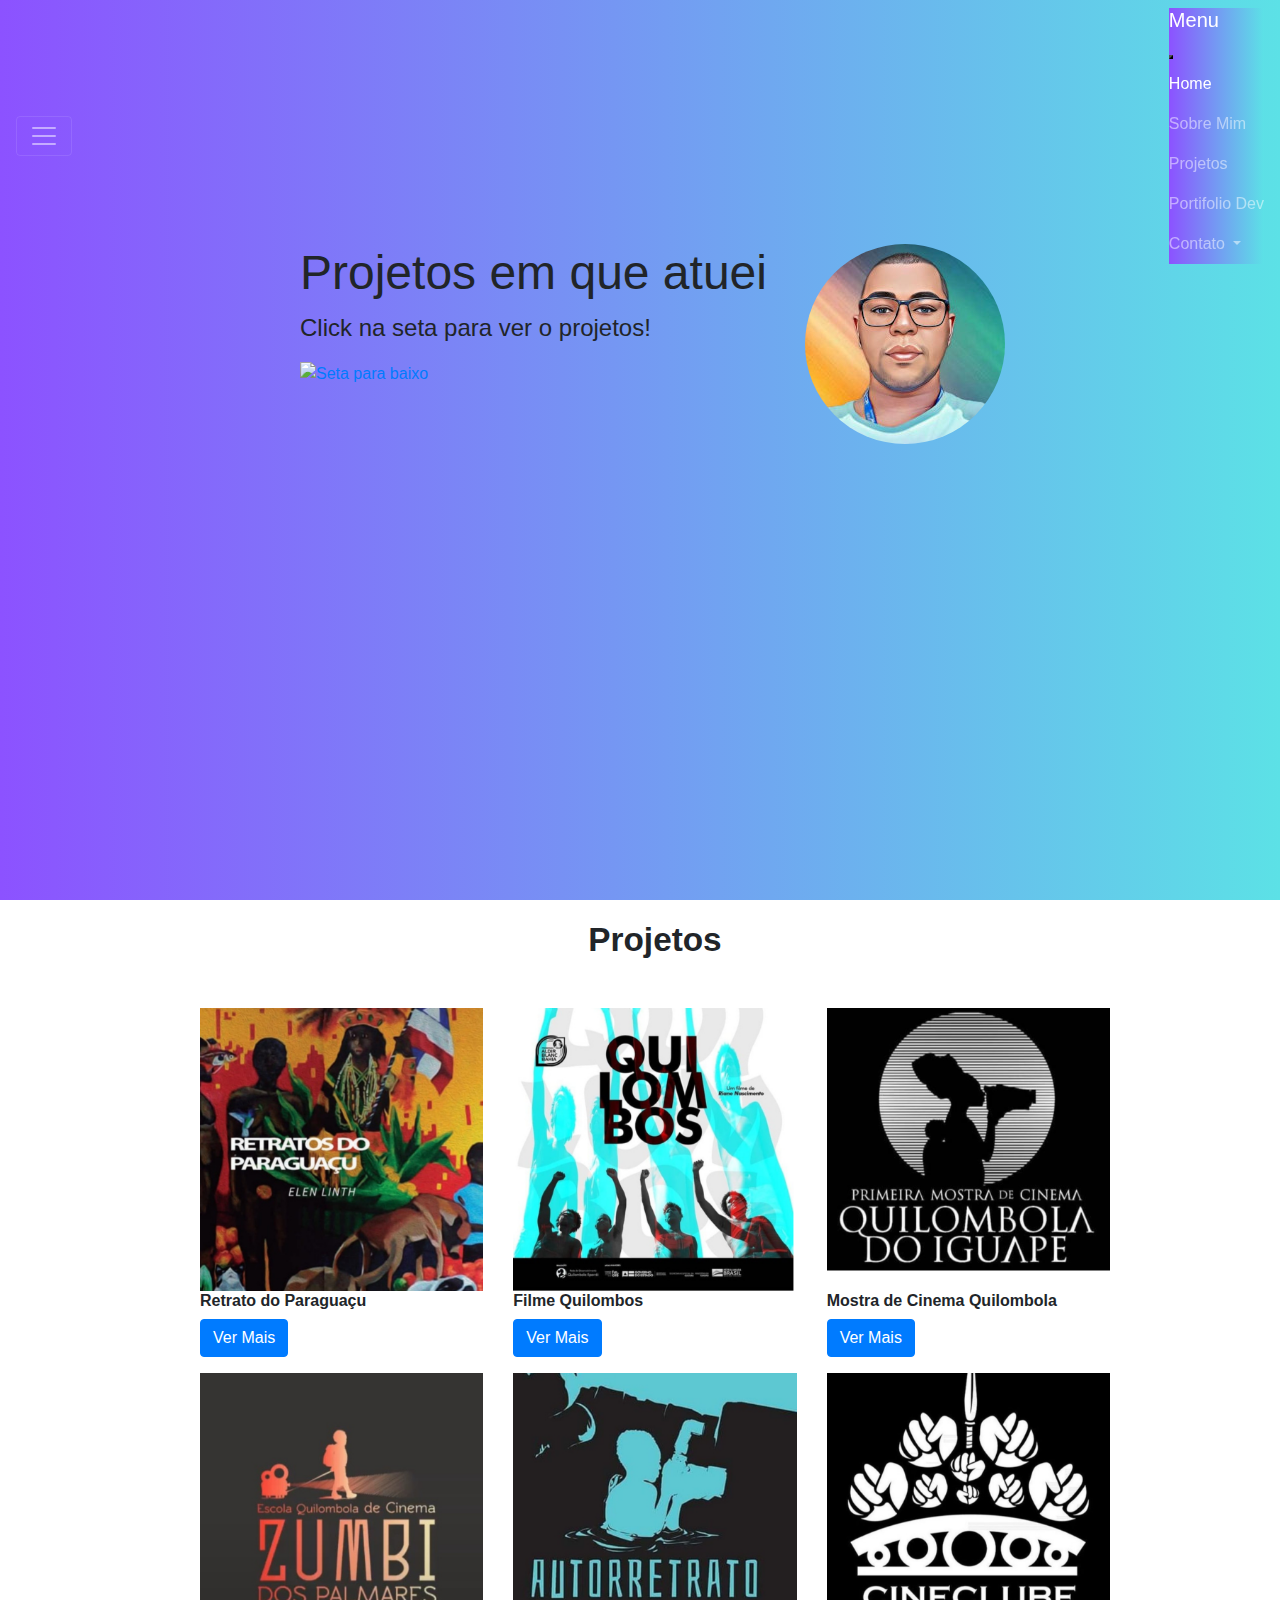
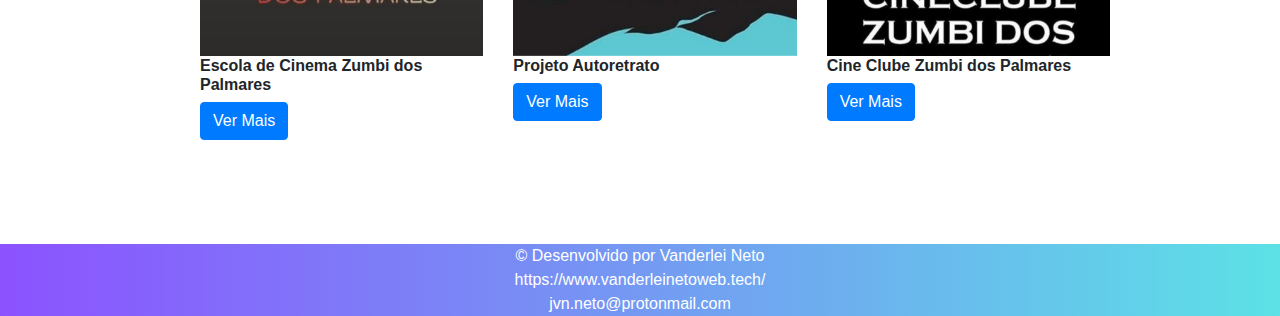
==== projetos.html @ 17cf1853 "Ajustes rodape" ====
<!DOCTYPE html>
<html lang="en">

<head>
    <meta charset="UTF-8">
    <meta http-equiv="X-UA-Compatible" content="IE=edge">
    <meta name="viewport" content="width=device-width, initial-scale=1.0">
    <title>Vanderlei Neto</title>
    <link rel="stylesheet" href="assets/css/style.css">
    <link rel="stylesheet" href="assets/css/mobile-style.css">
    <link rel="stylesheet" href="assets/css/projetos.css">
    <link href="https://cdn.jsdelivr.net/npm/bootstrap@5.3.0/dist/css/bootstrap.min.css" rel="stylesheet"
        integrity="sha384-9ndCyUaIbzAi2FUVXJi0CjmCapSmO7SnpJef0486qhLnuZ2cdeRhO02iuK6FUUVM" crossorigin="anonymous">
            <link rel="stylesheet" href="https://stackpath.bootstrapcdn.com/bootstrap/4.5.2/css/bootstrap.min.css">

</head>

<body>
    <main>
        <section class="inicio">
            <header>
                <nav class="navbar navbar-dark  fixed-top">


                    <button class="navbar-toggler" type="button" data-bs-toggle="offcanvas"
                        data-bs-target="#offcanvasDarkNavbar" aria-controls="offcanvasDarkNavbar"
                        aria-label="Toggle navigation">
                        <span class="navbar-toggler-icon"></span>
                    </button>
                    <div class="offcanvas offcanvas-end " tabindex="-1" id="offcanvasDarkNavbar"
                        aria-labelledby="offcanvasDarkNavbarLabel">
                        <div class="offcanvas-header">
                            <h5 class="offcanvas-title" id="offcanvasDarkNavbarLabel">Menu</h5>
                            <button type="button" class="btn-close btn-close-white" data-bs-dismiss="offcanvas"
                                aria-label="Close"></button>
                        </div>

                        <div class="offcanvas-body">
                            <ul class="navbar-nav justify-content-end flex-grow-1 pe-3">
                                <li class="nav-item">
                                    <a class="nav-link active" aria-current="page" href="index.html">Home</a>
                                </li>
                                <li class="nav-item">
                                    <a class="nav-link" href="/sobre.html">Sobre Mim</a>
                                </li>
                                <li class="nav-item">
                                    <a class="nav-link" href="#">Projetos</a>
                                </li>
                                <li class="nav-item">
                                    <a class="nav-link" href="https://www.vanderleinetoweb.tech/"
                                        target="blank">Portifolio Dev</a>
                                </li>
                                <li class="nav-item dropdown">
                                    <a class="nav-link dropdown-toggle" href="#" role="button" data-bs-toggle="dropdown"
                                        aria-expanded="false">
                                        Contato
                                    </a>
                                    <ul class="dropdown-menu ">
                                        <li><a class="dropdown-item" href="https://www.instagram.com/josevanderleineto/"
                                                target="blank"><img
                                                    src="https://cdn-icons-png.flaticon.com/128/1384/1384073.png"
                                                    alt="Logo instagram"></a></li>
                                        <li><a class="dropdown-item" href="https://www.linkedin.com/in/vanderleineto/"
                                                target="blank"><img
                                                    src="https://cdn-icons-png.flaticon.com/128/1384/1384072.png"
                                                    alt="Logo linkedin"></a></li>

                                        <li><a class="dropdown-item" href="https://github.com/josevanderleineto"><img
                                                    src="assets/img/github.png" alt="Logo logo github"></a></li>
                                        <li><a class="dropdown-item" href="https://twitter.com/josevanderlein"><img
                                                    src="https://cdn-icons-png.flaticon.com/128/1384/1384075.png"
                                                    alt="Logo do Twitter"></a></li>





                                        <li>
                                            <hr class="dropdown-divider">
                                        </li>
                                        <li><a class="dropdown-item"
                                                href="mailto:jvn.neto@protonmail.com">jvn.neto@protonmail.com</a></li>
                                    </ul>
                                </li>
                            </ul>
                            <!--
                        <form class="d-flex mt-3" role="search">
                            <input class="form-control me-2" type="search" placeholder="Search" aria-label="Search">
                            <button class="btn btn-success" type="submit">Search</button>
                        </form>
                        -->
                        </div>
                    </div>
                    </div>

                </nav>


            </header>


            <section id="apresentacao">
                <div class="row">
                    <div class="col-md-6 order-md-2">
                        <img src="/assets/img/perfil.jpeg" alt="Foto de perfil de Vanderlei" class="perfil">
                    </div>
                    <div class="col-md-6 order-md-1">
                        <div class="apresentacao">
                            <h1 class="title">Projetos em que atuei</h1>
                            <p class="texto-apretacao">Click na seta para ver o projetos!</p>

                        </div>
                        <div><a href="#vivencias"><img src="https://cdn-icons-png.flaticon.com/128/6780/6780351.png"
                                    alt="Seta para baixo" class="seta"></a></div>
                    </div>
                </div>
            </section>

        </section>
<section id="corpo">
    <div class="corpo">
        <h2>Projetos</h2>
        <div class="row">
            <div class="col-lg-4 col-md-6 col-sm-12 projeto">
                <img src="assets/img/retratosdoparaguacu.png" alt="Capa do livro retratosdoparaguacu" class="img-fluid">
                <figure>
                    <figcaption>
                        <h3>Retrato do Paraguaçu</h3>
                        <p>
                            <button class="btn btn-primary" type="button" data-toggle="collapse"
                                data-target="#paragrafo1" aria-expanded="false" aria-controls="paragrafo1">
                                Ver Mais
                            </button>
                        </p>
                        <div class="collapse" id="paragrafo1">
                            O Projeto Retratos do Paraguaçu produziu um livro que retrata os artistas visuais de
                            Cachoeira, Bahia.
                        </div>
                    </figcaption>
                </figure>
            </div>
            <div class="col-lg-4 col-md-6 col-sm-12 projeto">
                <img src="assets/img/quilombos.png" alt="Logo Projeto quilombos" class="img-fluid">
                <figure>
                    <figcaption>
                        <h3>Filme Quilombos</h3>
                        <p>
                            <button class="btn btn-primary" type="button" data-toggle="collapse"
                                data-target="#paragrafo2" aria-expanded="false" aria-controls="paragrafo2">
                                Ver Mais
                            </button>
                        </p>
                        <div class="collapse" id="paragrafo2">
                            Quilombos é um filme da cineasta quilombola Riane Nascimento.
                        </div>
                    </figcaption>
                </figure>
            </div>
            <div class="col-lg-4 col-md-6 col-sm-12 projeto">
                <img src="assets/img/mostraquilombola.png"
                    alt="Logo da Mostra de cinema Quilombola de Santiago do Iguape" class="img-fluid">
                <figure>
                    <figcaption>
                        <h3>Mostra de Cinema Quilombola</h3>
                        <p>
                            <button class="btn btn-primary" type="button" data-toggle="collapse"
                                data-target="#paragrafo3" aria-expanded="false" aria-controls="paragrafo3">
                                Ver Mais
                            </button>
                        </p>
                        <div class="collapse" id="paragrafo3">
                            A primeira mostra de Cinema Quilombola foi realizada como parte da formação da escola de
                            Cinema Zumbi dos Palmares.
                        </div>
                    </figcaption>
                </figure>
            </div>
            <div class="col-lg-4 col-md-6 col-sm-12 projeto">
                <img src="assets/img/escoladecinemaquilombola.png" alt="Logo da escola de cinema Zumbi dos Palmares"
                    class="img-fluid">
                <figure>
                    <figcaption>
                        <h3>Escola de Cinema Zumbi dos Palmares</h3>
                        <p>
                            <button class="btn btn-primary" type="button" data-toggle="collapse"
                                data-target="#paragrafo4" aria-expanded="false" aria-controls="paragrafo4">
                                Ver Mais
                            </button>
                        </p>
                        <div class="collapse" id="paragrafo4">
                            A Escola de Cinema Quilombola Zumbi do Palmares realizou uma formação com os moradores da
                            comunidade de Santiago do Iguape.
                        </div>
                    </figcaption>
                </figure>
            </div>
            <div class="col-lg-4 col-md-6 col-sm-12 projeto">
                <img src="assets/img/autoretrato.png" alt="Logo do Projeto Auto Retrato" class="img-fluid">
                <figure>
                    <figcaption>
                        <h3>Projeto Autoretrato</h3>
                        <p>
                            <button class="btn btn-primary" type="button" data-toggle="collapse"
                                data-target="#paragrafo5" aria-expanded="false" aria-controls="paragrafo5">
                                Ver Mais
                            </button>
                        </p>
                        <div class="collapse" id="paragrafo5">
                            O Projeto Autoretrato ofereceu um curso de fotografia para jovens da Comunidade Quilombola
                            de Santiago do Iguape.
                        </div>
                    </figcaption>
                </figure>
            </div>
            <div class="col-lg-4 col-md-6 col-sm-12 projeto">
                <img src="assets/img/cineclubezumbidospalmares.png" alt="Logo do cine clube Zumbi dos Palmares"
                    class="img-fluid">
                <figure>
                    <figcaption>
                        <h3>Cine Clube Zumbi dos Palmares</h3>
                        <p>
                            <button class="btn btn-primary" type="button" data-toggle="collapse"
                                data-target="#paragrafo6" aria-expanded="false" aria-controls="paragrafo6">
                                Ver Mais
                            </button>
                        </p>
                        <div class="collapse" id="paragrafo6">
                            O Cine Clube Zumbi dos Palmares foi um projeto que realizava mostras de cinema na comunidade
                            de Santiago do Iguape.
                        </div>
                    </figcaption>
                </figure>
            </div>
        </div>
    </div>
</section>

    </main>
<footer>
    <div>
        <p> &#169; Desenvolvido por Vanderlei Neto</p>
        <p><a href="https://www.vanderleinetoweb.tech/" target="_blank" rel="noopener noreferrer">
                https://www.vanderleinetoweb.tech/</a></p>
        <p><a href="mailto:jvn.neto@protonmail.com" target="_blank"
                rel="noopener noreferrer">jvn.neto@protonmail.com</a></p>

    </div>

</footer>

    <script src="https://cdn.jsdelivr.net/npm/bootstrap@5.3.0/dist/js/bootstrap.bundle.min.js"
        integrity="sha384-geWF76RCwLtnZ8qwWowPQNguL3RmwHVBC9FhGdlKrxdiJJigb/j/68SIy3Te4Bkz"
        crossorigin="anonymous"></script>

        <script src="https://code.jquery.com/jquery-3.6.0.min.js"></script>
        <script src="https://stackpath.bootstrapcdn.com/bootstrap/4.5.2/js/bootstrap.min.js"></script>

</body>

</html>
---- assets/css/style.css ----
* {
    padding: 0;
    margin: 0;
    box-sizing: border-box;
}

:root {

    --texto-branco:#fff;
    --texto-preto: #000;
}

.dropdown-item img {
    width: 30px;
}


.offcanvas{
    background-image: linear-gradient(to right,
                #8C52FF,
                #5CE1E6);
}

.dropdown-menu {
    background-image: linear-gradient(to right,
                #b390f7,
                #78dadd);
}

.seta {
    width: 50px;
}

.offcanvas-title {
    color: #fff;
}
.inicio {
    width: 100%;
    background-image: linear-gradient(to right,
        #8C52FF,
        #5CE1E6);
}
#apresentacao {
    padding-top: 15.25rem;
    padding-left: 18.75rem;
    justify-content: center;
    align-items: center;
    height: 100vh;
    /* Define a altura da seção para ocupar toda a altura da página */
}


.title {
    font-size: 36pt;
}

.texto-apretacao {
    font-size: 18pt;
}


.perfil {
    border-radius: 50%;
}



#corpo {
    padding-bottom: 5.5rem;
    display: flex;
    align-items: center;
    justify-content: center;
}

.corpo {

    padding-left: 12.5rem;
    margin-right: 1.25rem;
}

.vivencias-img {
    padding-top: 9.75rem;
    padding-right: 12.5rem;
    width: 30rem;
}

.title-vivencias {
    padding-top: 40px;
    text-align: center;
}

.vivencias-img-mobile {
    display: none;
}



.texto {
    padding-top: 50px;
    font-size: 18pt;
    text-align: justify;
}

footer {
    background-image: linear-gradient(to right, #8C52FF, #5CE1E6);
    text-align: center;
}

footer a  {
    color: var(--texto-branco);
}

footer p {
    margin: 0;
    color: var(--texto-branco);
}
---- assets/css/mobile-style.css ----
@media screen and (min-width: 100px) and (max-width: 1028px) {
    
    
        .ul a {
            font-size: 1rem;
            text-decoration: none;
        }

        


.inicio {
    width: 100%;
    
}

        #apresentacao {
            padding-top: 5rem;
            padding-left: 40px;
            padding-right: 40px;
        }


    .perfil {
        width: 130px;
    }

    .title {
        padding-top: 60px;
        font-size: 25pt;
    }

    .texto-apretacao {
        font-size: 17pt;
    }

        
    
        #corpo {
            display: block;
        }

        .corpo {
            padding-top: 60px;
            padding-right: 30px;
            padding-left: 30px;
        }

        .title-vivencias {
            padding-top: 40px;
            text-align: center;
        }

        .texto {
            padding-top: 30px;
          font-size: 17pt;
        }

         
        .vivencias-img {
           display: none;
        }

         
        .vivencias-img-mobile {
            display: block;
            width: 250px;
            padding-left: 20px;
            margin: auto;
        }


        }
---- assets/css/projetos.css ----
#corpo {
    padding-right: 150px;
}

#corpo h2 {
    font-weight: 900;
    text-align: center;
    font-size: 25pt;
    padding-top: 20px;
    padding-bottom: 40px;
}

.projeto h3 {
    font-size: 12pt;
    font-weight: 700;
}


@media screen and (min-width: 100px) and (max-width: 900px) {
    #corpo {
            padding: 10px;
    }
}
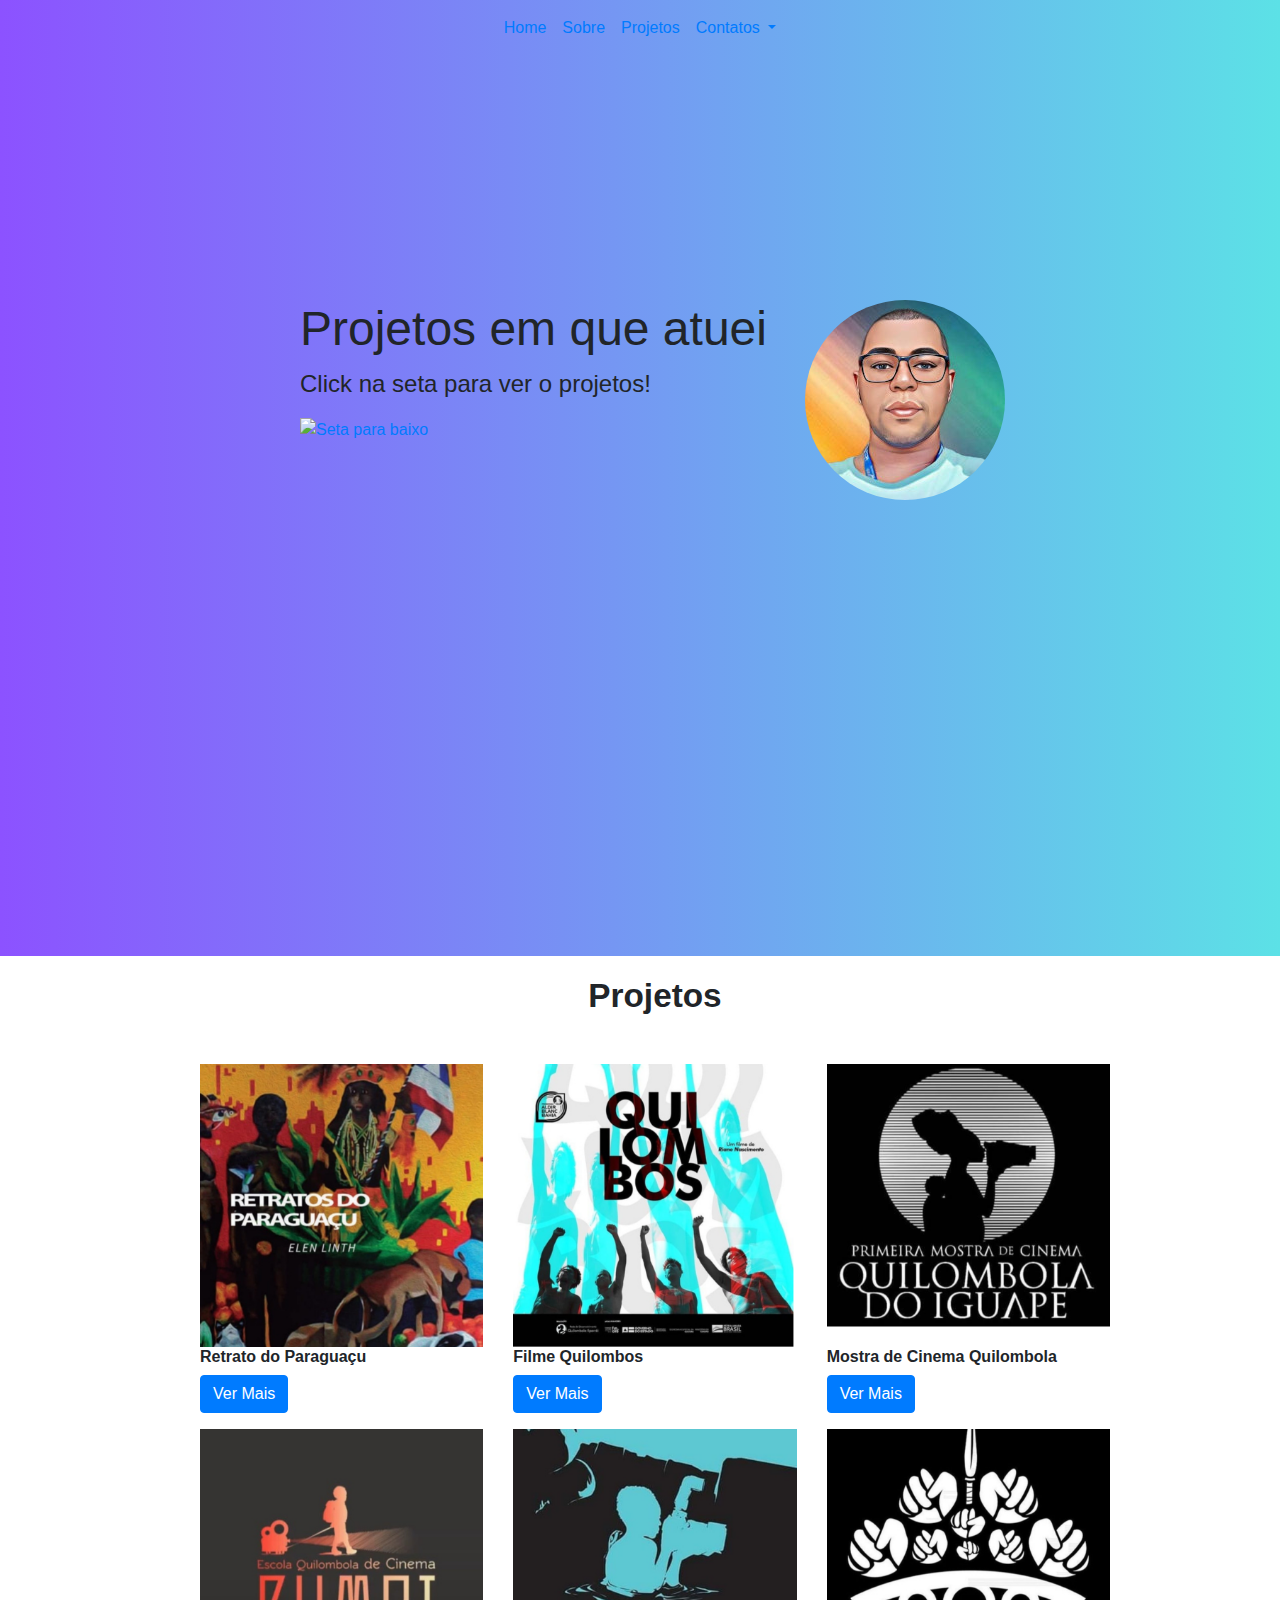
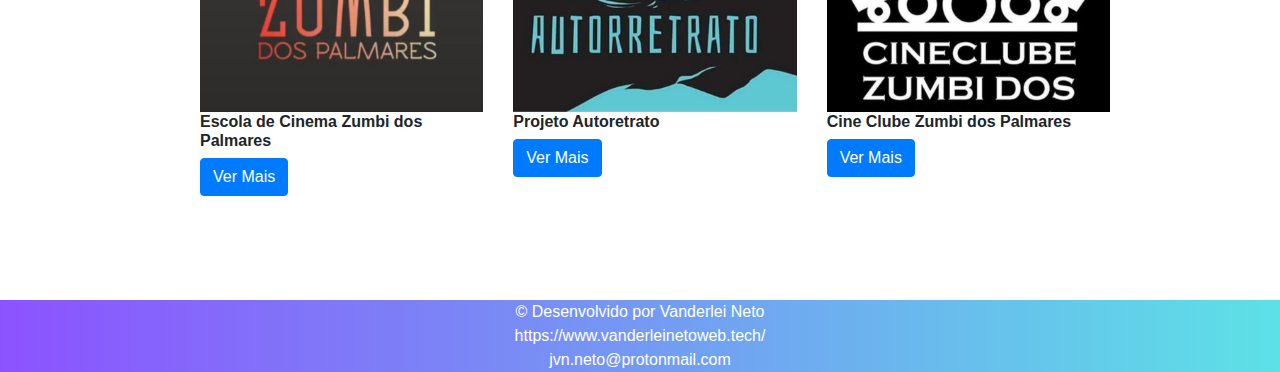
==== commit 74b40277: "Auste menu" ====
--- a/projetos.html
+++ b/projetos.html
@@ -19,81 +19,59 @@
     <main>
         <section class="inicio">
             <header>
-                <nav class="navbar navbar-dark  fixed-top">
-
-
-                    <button class="navbar-toggler" type="button" data-bs-toggle="offcanvas"
-                        data-bs-target="#offcanvasDarkNavbar" aria-controls="offcanvasDarkNavbar"
-                        aria-label="Toggle navigation">
-                        <span class="navbar-toggler-icon"></span>
-                    </button>
-                    <div class="offcanvas offcanvas-end " tabindex="-1" id="offcanvasDarkNavbar"
-                        aria-labelledby="offcanvasDarkNavbarLabel">
-                        <div class="offcanvas-header">
-                            <h5 class="offcanvas-title" id="offcanvasDarkNavbarLabel">Menu</h5>
-                            <button type="button" class="btn-close btn-close-white" data-bs-dismiss="offcanvas"
-                                aria-label="Close"></button>
-                        </div>
-
-                        <div class="offcanvas-body">
-                            <ul class="navbar-nav justify-content-end flex-grow-1 pe-3">
-                                <li class="nav-item">
-                                    <a class="nav-link active" aria-current="page" href="index.html">Home</a>
-                                </li>
-                                <li class="nav-item">
-                                    <a class="nav-link" href="/sobre.html">Sobre Mim</a>
-                                </li>
-                                <li class="nav-item">
-                                    <a class="nav-link" href="#">Projetos</a>
-                                </li>
-                                <li class="nav-item">
-                                    <a class="nav-link" href="https://www.vanderleinetoweb.tech/"
-                                        target="blank">Portifolio Dev</a>
-                                </li>
-                                <li class="nav-item dropdown">
-                                    <a class="nav-link dropdown-toggle" href="#" role="button" data-bs-toggle="dropdown"
-                                        aria-expanded="false">
-                                        Contato
-                                    </a>
-                                    <ul class="dropdown-menu ">
-                                        <li><a class="dropdown-item" href="https://www.instagram.com/josevanderleineto/"
-                                                target="blank"><img
-                                                    src="https://cdn-icons-png.flaticon.com/128/1384/1384073.png"
-                                                    alt="Logo instagram"></a></li>
-                                        <li><a class="dropdown-item" href="https://www.linkedin.com/in/vanderleineto/"
-                                                target="blank"><img
-                                                    src="https://cdn-icons-png.flaticon.com/128/1384/1384072.png"
-                                                    alt="Logo linkedin"></a></li>
-
-                                        <li><a class="dropdown-item" href="https://github.com/josevanderleineto"><img
-                                                    src="assets/img/github.png" alt="Logo logo github"></a></li>
-                                        <li><a class="dropdown-item" href="https://twitter.com/josevanderlein"><img
-                                                    src="https://cdn-icons-png.flaticon.com/128/1384/1384075.png"
-                                                    alt="Logo do Twitter"></a></li>
-
-
-
-
-
-                                        <li>
-                                            <hr class="dropdown-divider">
-                                        </li>
-                                        <li><a class="dropdown-item"
-                                                href="mailto:jvn.neto@protonmail.com">jvn.neto@protonmail.com</a></li>
-                                    </ul>
-                                </li>
-                            </ul>
-                            <!--
-                        <form class="d-flex mt-3" role="search">
-                            <input class="form-control me-2" type="search" placeholder="Search" aria-label="Search">
-                            <button class="btn btn-success" type="submit">Search</button>
-                        </form>
-                        -->
-                        </div>
-                    </div>
-                    </div>
-
-                </nav>
+<nav class="navbar navbar-expand-lg bg-body-tertiary">
+    <div class="container-fluid">
+        <!-- <a class="navbar-brand" href="#">Navbar</a>-->
+        <button class="navbar-toggler" type="button" data-bs-toggle="collapse" data-bs-target="#navbarNavDropdown"
+            aria-controls="navbarNavDropdown" aria-expanded="false" aria-label="Toggle navigation">
+            <span class="navbar-toggler-icon"></span>
+        </button>
+        <div class="collapse navbar-collapse" id="navbarNavDropdown">
+            <ul class="navbar-nav mx-auto"> <!-- Adicione a classe "mx-auto" aqui -->
+                <li class="nav-item">
+                    <a class="nav-link active" aria-current="page" href="#">Home</a>
+                </li>
+                <li class="nav-item">
+                    <a class="nav-link active" href="#">Sobre</a>
+                </li>
+                <li class="nav-item">
+                    <a class="nav-link active" href="#">Projetos</a>
+                </li>
+                <li class="nav-item dropdown">
+                    <a class="nav-link active dropdown-toggle" href="#" role="button" data-bs-toggle="dropdown"
+                        aria-expanded="false">
+                        Contatos
+                    </a>
+                    <ul class="dropdown-menu ">
+                        <li><a class="dropdown-item" href="https://www.instagram.com/josevanderleineto/"
+                                target="blank"><img src="https://cdn-icons-png.flaticon.com/128/1384/1384073.png"
+                                    alt="Logo instagram">Instagram</a>
+                        </li>
+                        <li><a class="dropdown-item" href="https://www.linkedin.com/in/vanderleineto/"
+                                target="blank"><img src="https://cdn-icons-png.flaticon.com/128/1384/1384072.png"
+                                    alt="Logo linkedin">Linkedin</a></li>
+
+                        <li><a class="dropdown-item" href="https://github.com/josevanderleineto"><img
+                                    src="assets/img/github.png" alt="Logo logo github">Lithub</a></li>
+                        <li><a class="dropdown-item" href="https://twitter.com/josevanderlein"><img
+                                    src="https://cdn-icons-png.flaticon.com/128/1384/1384075.png"
+                                    alt="Logo do Twitter">Twitter</a></li>
+
+
+
+
+
+                        <li>
+                            <hr class="dropdown-divider">
+                        </li>
+                        <li><a class="dropdown-item" href="mailto:jvn.neto@protonmail.com">jvn.neto@protonmail.com</a>
+                        </li>
+                    </ul>
+                </li>
+            </ul>
+        </div>
+    </div>
+</nav>
 
 
             </header>
--- a/assets/css/style.css
+++ b/assets/css/style.css
@@ -12,28 +12,10 @@
 
 .dropdown-item img {
     width: 30px;
+    
 }
 
 
-.offcanvas{
-    background-image: linear-gradient(to right,
-                #8C52FF,
-                #5CE1E6);
-}
-
-.dropdown-menu {
-    background-image: linear-gradient(to right,
-                #b390f7,
-                #78dadd);
-}
-
-.seta {
-    width: 50px;
-}
-
-.offcanvas-title {
-    color: #fff;
-}
 .inicio {
     width: 100%;
     background-image: linear-gradient(to right,
@@ -114,3 +96,4 @@
     margin: 0;
     color: var(--texto-branco);
 }
+
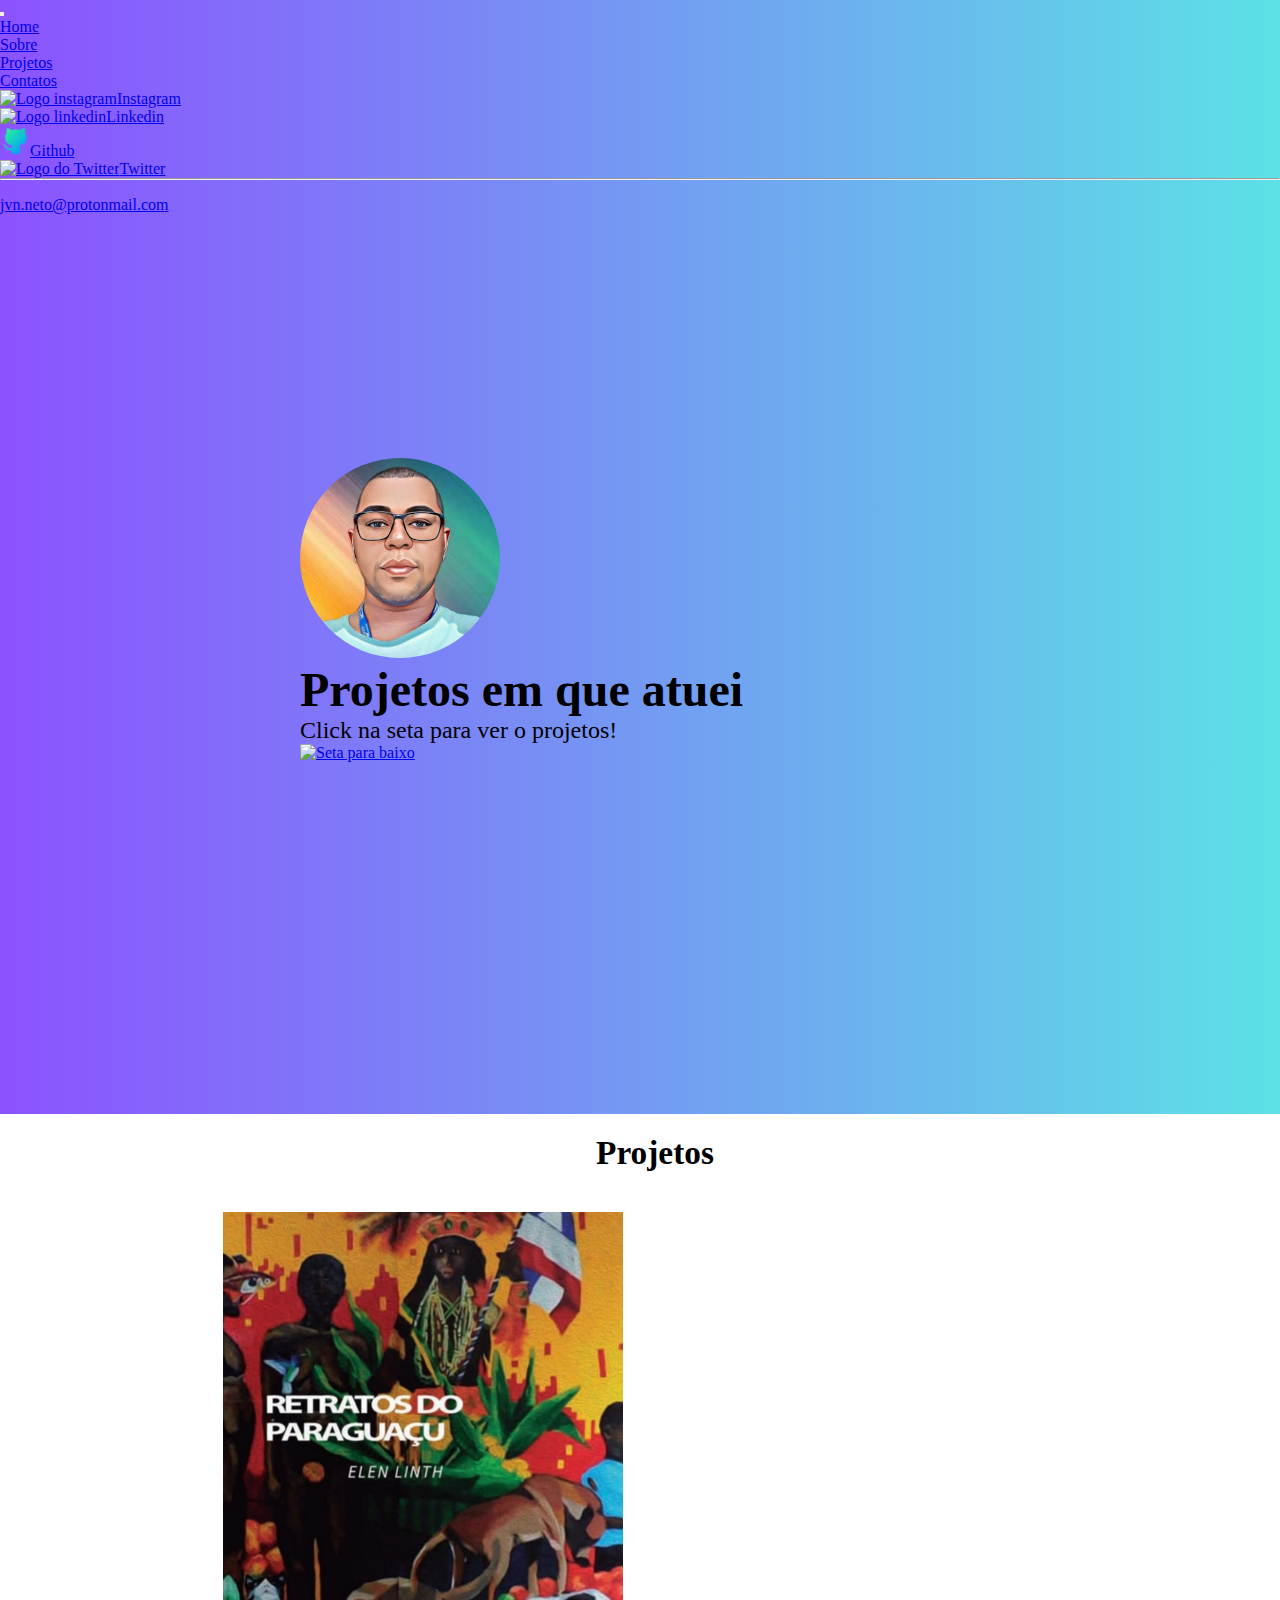
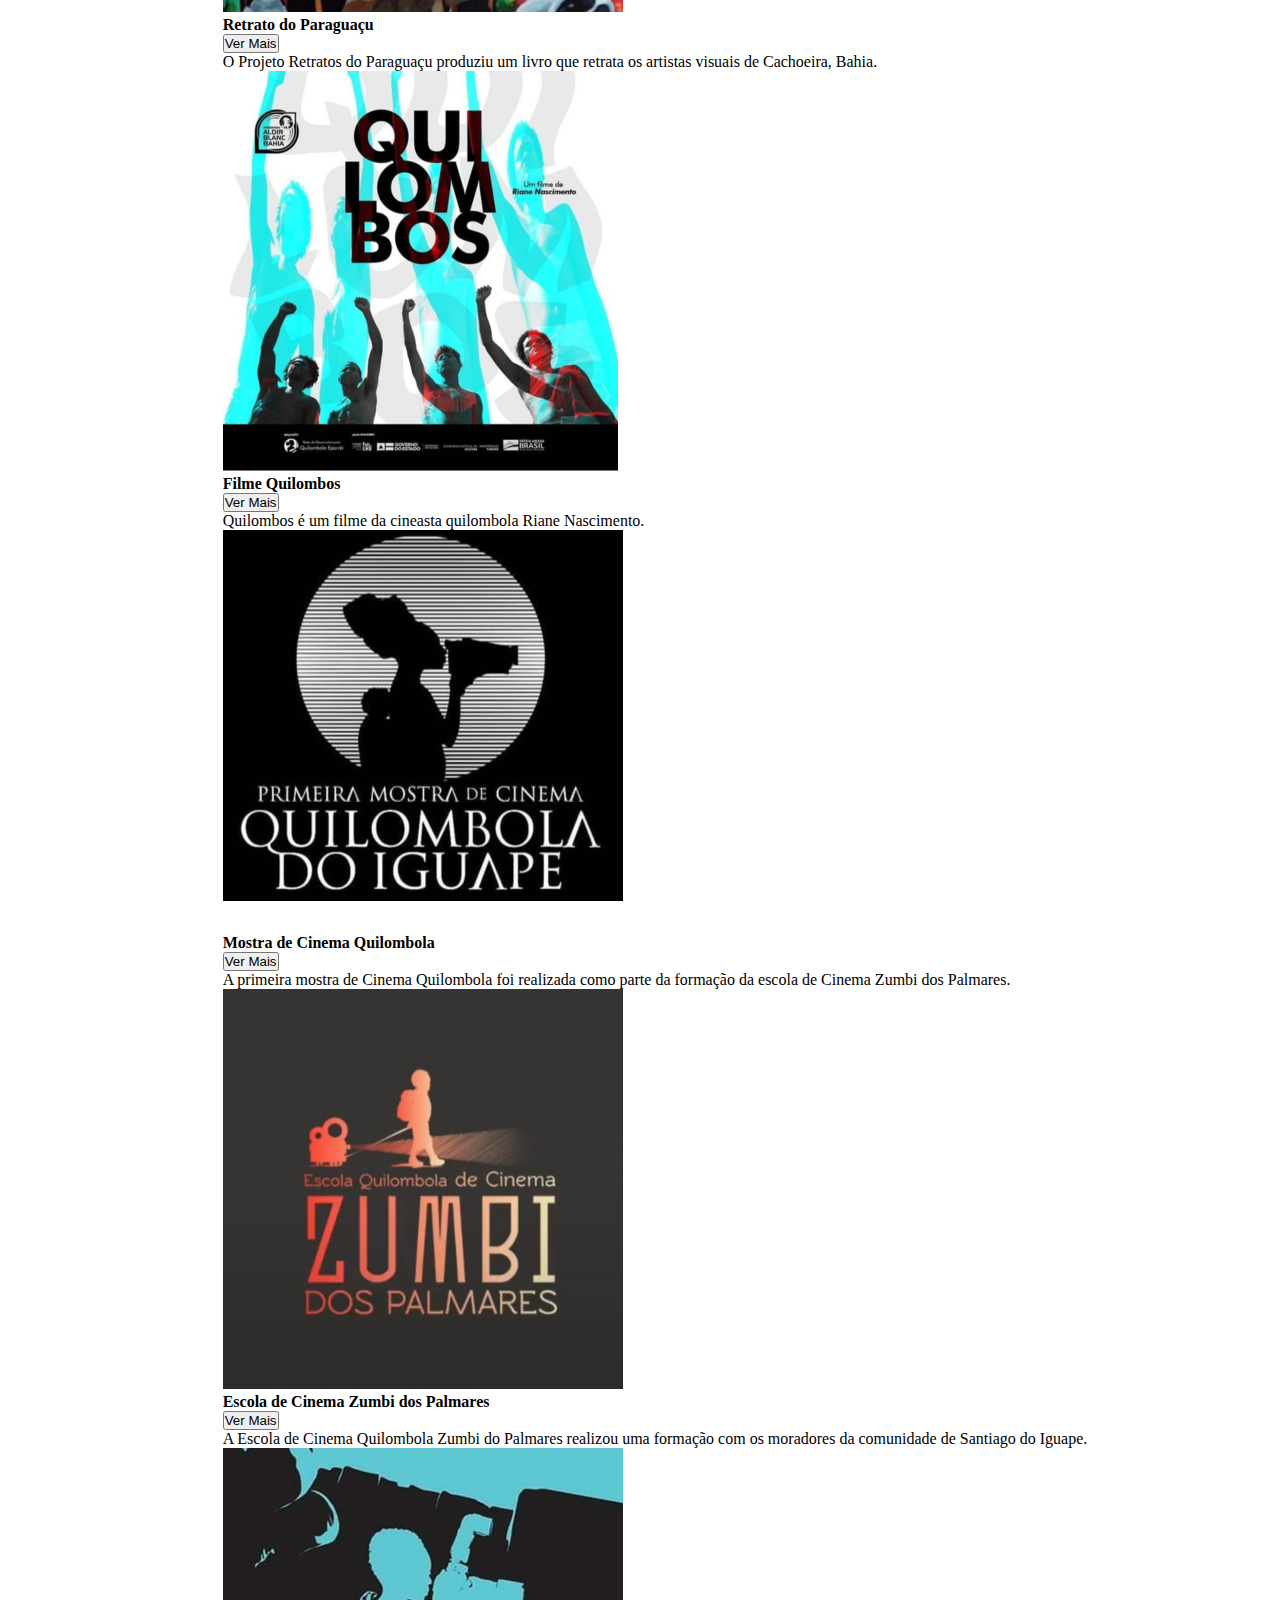
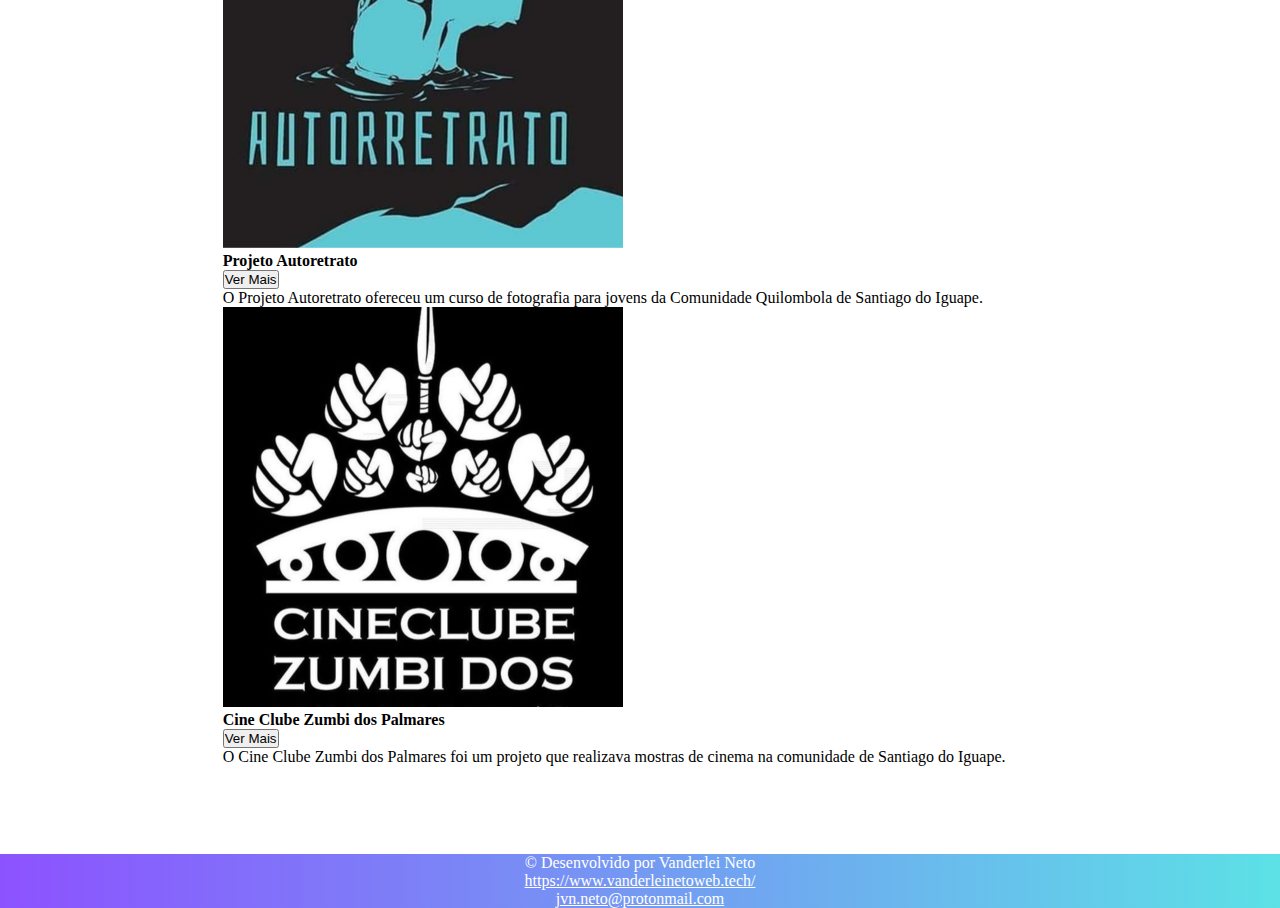
==== commit 7f16b2b2: "Ajustando" ====
--- a/projetos.html
+++ b/projetos.html
@@ -9,9 +9,8 @@
     <link rel="stylesheet" href="assets/css/style.css">
     <link rel="stylesheet" href="assets/css/mobile-style.css">
     <link rel="stylesheet" href="assets/css/projetos.css">
-    <link href="https://cdn.jsdelivr.net/npm/bootstrap@5.3.0/dist/css/bootstrap.min.css" rel="stylesheet"
-        integrity="sha384-9ndCyUaIbzAi2FUVXJi0CjmCapSmO7SnpJef0486qhLnuZ2cdeRhO02iuK6FUUVM" crossorigin="anonymous">
-            <link rel="stylesheet" href="https://stackpath.bootstrapcdn.com/bootstrap/4.5.2/css/bootstrap.min.css">
+<link href="https://cdn.jsdelivr.net/npm/bootstrap@5.3.0/dist/css/bootstrap.min.css" rel="stylesheet"
+    integrity="sha384-9ndCyUaIbzAi2FUVXJi0CjmCapSmO7SnpJef0486qhLnuZ2cdeRhO02iuK6FUUVM" crossorigin="anonymous">
 
 </head>
 
@@ -21,25 +20,24 @@
             <header>
 <nav class="navbar navbar-expand-lg bg-body-tertiary">
     <div class="container-fluid">
-        <!-- <a class="navbar-brand" href="#">Navbar</a>-->
-        <button class="navbar-toggler" type="button" data-bs-toggle="collapse" data-bs-target="#navbarNavDropdown"
-            aria-controls="navbarNavDropdown" aria-expanded="false" aria-label="Toggle navigation">
+        <button class="navbar-toggler" type="button" data-bs-toggle="collapse" data-bs-target="#navbarTogglerDemo01"
+            aria-controls="navbarTogglerDemo01" aria-expanded="false" aria-label="Toggle navigation">
             <span class="navbar-toggler-icon"></span>
         </button>
-        <div class="collapse navbar-collapse" id="navbarNavDropdown">
+        <div class="collapse navbar-collapse" id="navbarTogglerDemo01">
             <ul class="navbar-nav mx-auto"> <!-- Adicione a classe "mx-auto" aqui -->
                 <li class="nav-item">
-                    <a class="nav-link active" aria-current="page" href="#">Home</a>
+                    <a class="nav-link active" aria-current="page" href="/">Home</a>
                 </li>
                 <li class="nav-item">
-                    <a class="nav-link active" href="#">Sobre</a>
+                    <a class="nav-link active" href="/sobre.html">Sobre</a>
                 </li>
                 <li class="nav-item">
-                    <a class="nav-link active" href="#">Projetos</a>
+                    <a class="nav-link active" href="/projetos.html">Projetos</a>
                 </li>
                 <li class="nav-item dropdown">
-                    <a class="nav-link active dropdown-toggle" href="#" role="button" data-bs-toggle="dropdown"
-                        aria-expanded="false">
+                    <a class="nav-link active dropdown-toggle" href="/sobre.html" role="button"
+                        data-bs-toggle="dropdown" aria-expanded="false">
                         Contatos
                     </a>
                     <ul class="dropdown-menu ">
@@ -49,13 +47,15 @@
                         </li>
                         <li><a class="dropdown-item" href="https://www.linkedin.com/in/vanderleineto/"
                                 target="blank"><img src="https://cdn-icons-png.flaticon.com/128/1384/1384072.png"
-                                    alt="Logo linkedin">Linkedin</a></li>
+                                    alt="Logo linkedin">Linkedin</a>
+                        </li>
 
                         <li><a class="dropdown-item" href="https://github.com/josevanderleineto"><img
-                                    src="assets/img/github.png" alt="Logo logo github">Lithub</a></li>
+                                    src="assets/img/github.png" alt="Logo logo github">Github</a></li>
                         <li><a class="dropdown-item" href="https://twitter.com/josevanderlein"><img
                                     src="https://cdn-icons-png.flaticon.com/128/1384/1384075.png"
-                                    alt="Logo do Twitter">Twitter</a></li>
+                                    alt="Logo do Twitter">Twitter</a>
+                        </li>
 
 
 
@@ -88,7 +88,7 @@
                             <p class="texto-apretacao">Click na seta para ver o projetos!</p>
 
                         </div>
-                        <div><a href="#vivencias"><img src="https://cdn-icons-png.flaticon.com/128/6780/6780351.png"
+                        <div><a href="#corpo"><img src="https://cdn-icons-png.flaticon.com/128/6780/6780351.png"
                                     alt="Seta para baixo" class="seta"></a></div>
                     </div>
                 </div>
--- a/assets/css/style.css
+++ b/assets/css/style.css
@@ -10,11 +10,17 @@
     --texto-preto: #000;
 }
 
+.header {
+    background-color: #8C52FF;
+}
 .dropdown-item img {
     width: 30px;
     
 }
 
+.seta {
+    width: 50px;
+}
 
 .inicio {
     width: 100%;
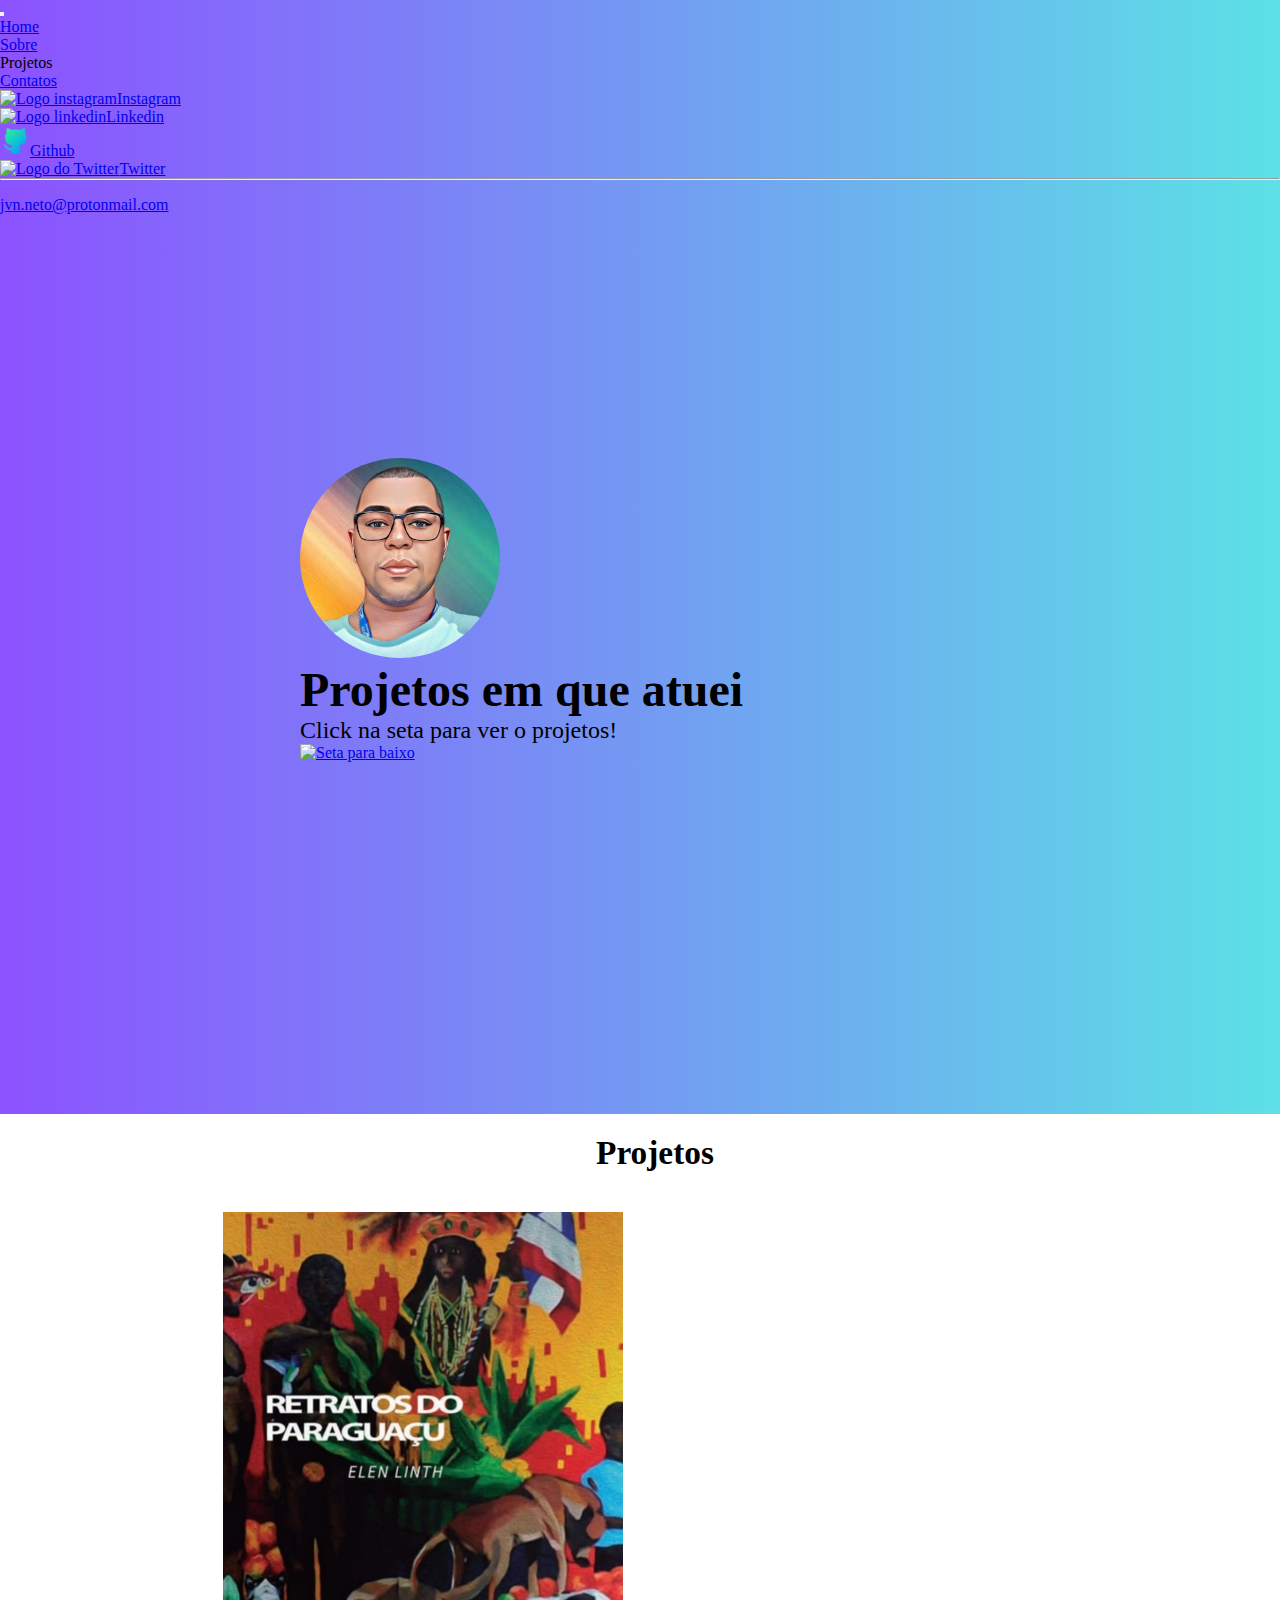
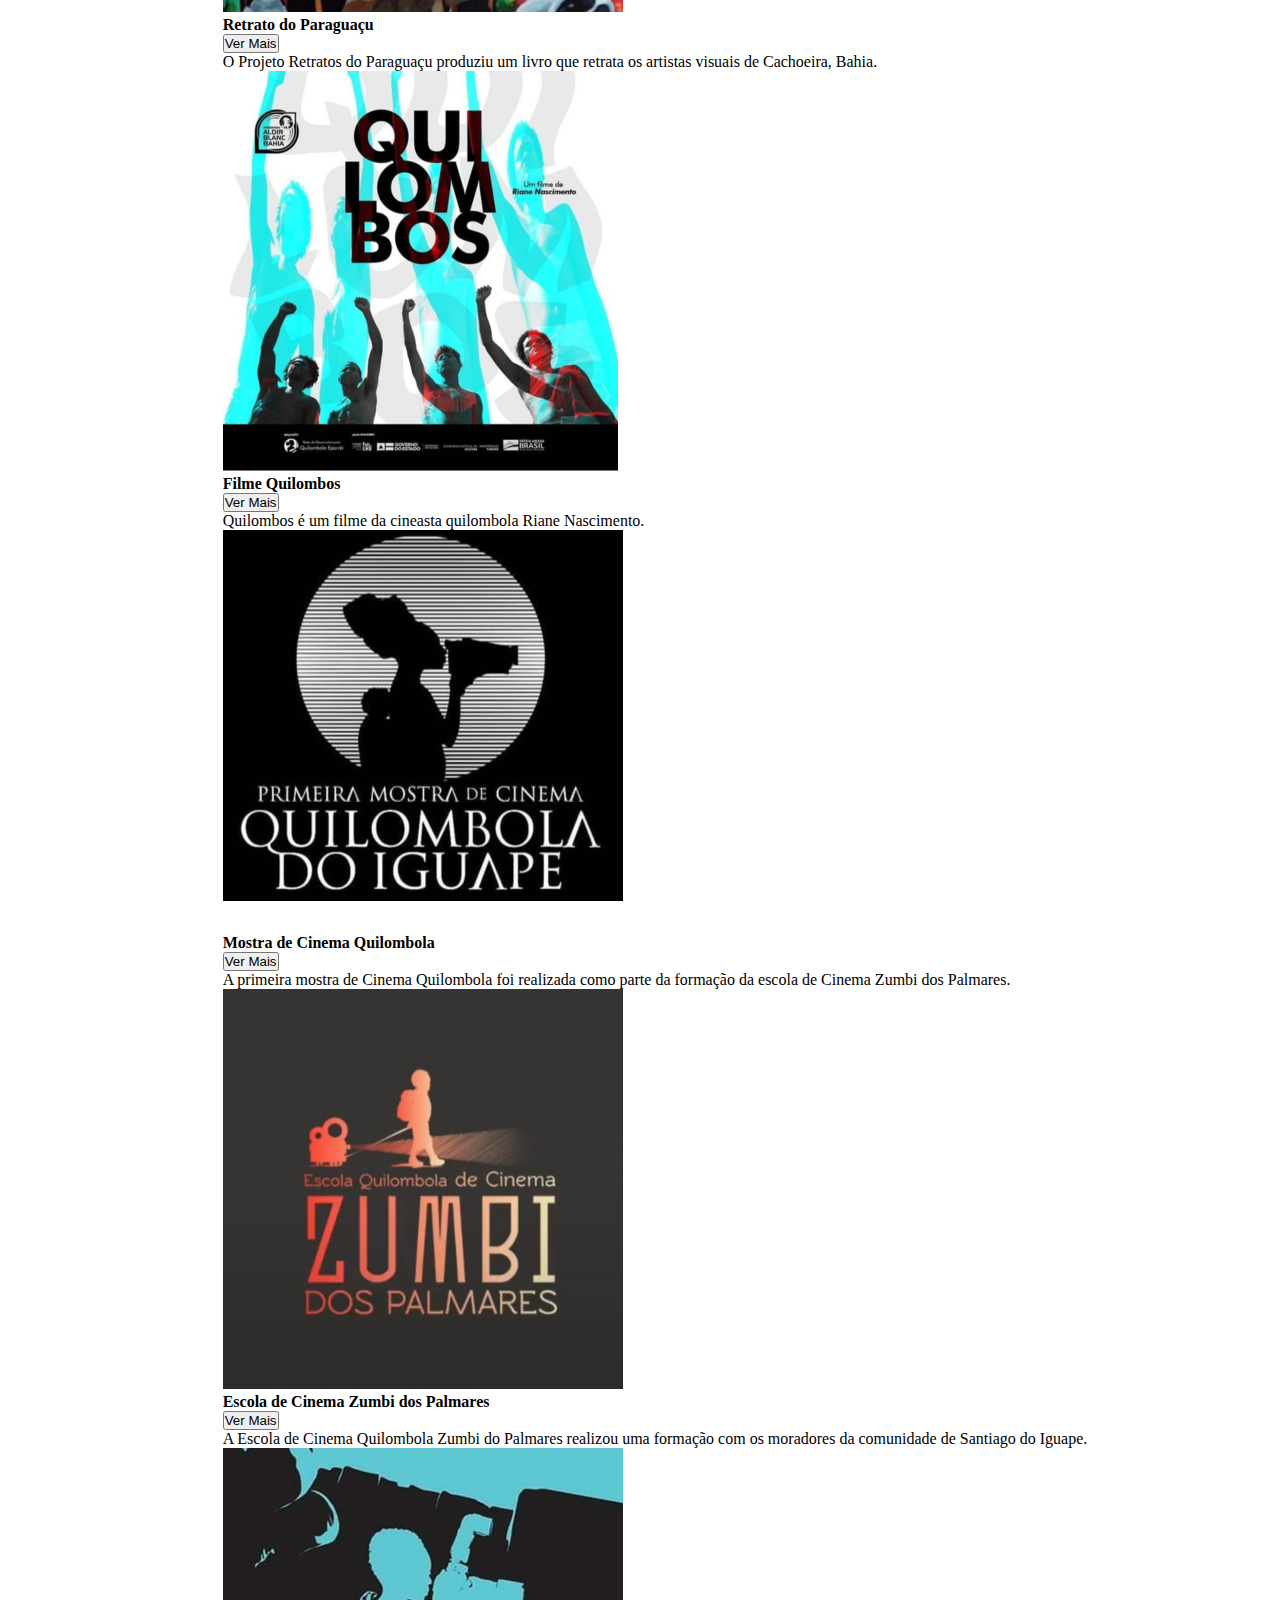
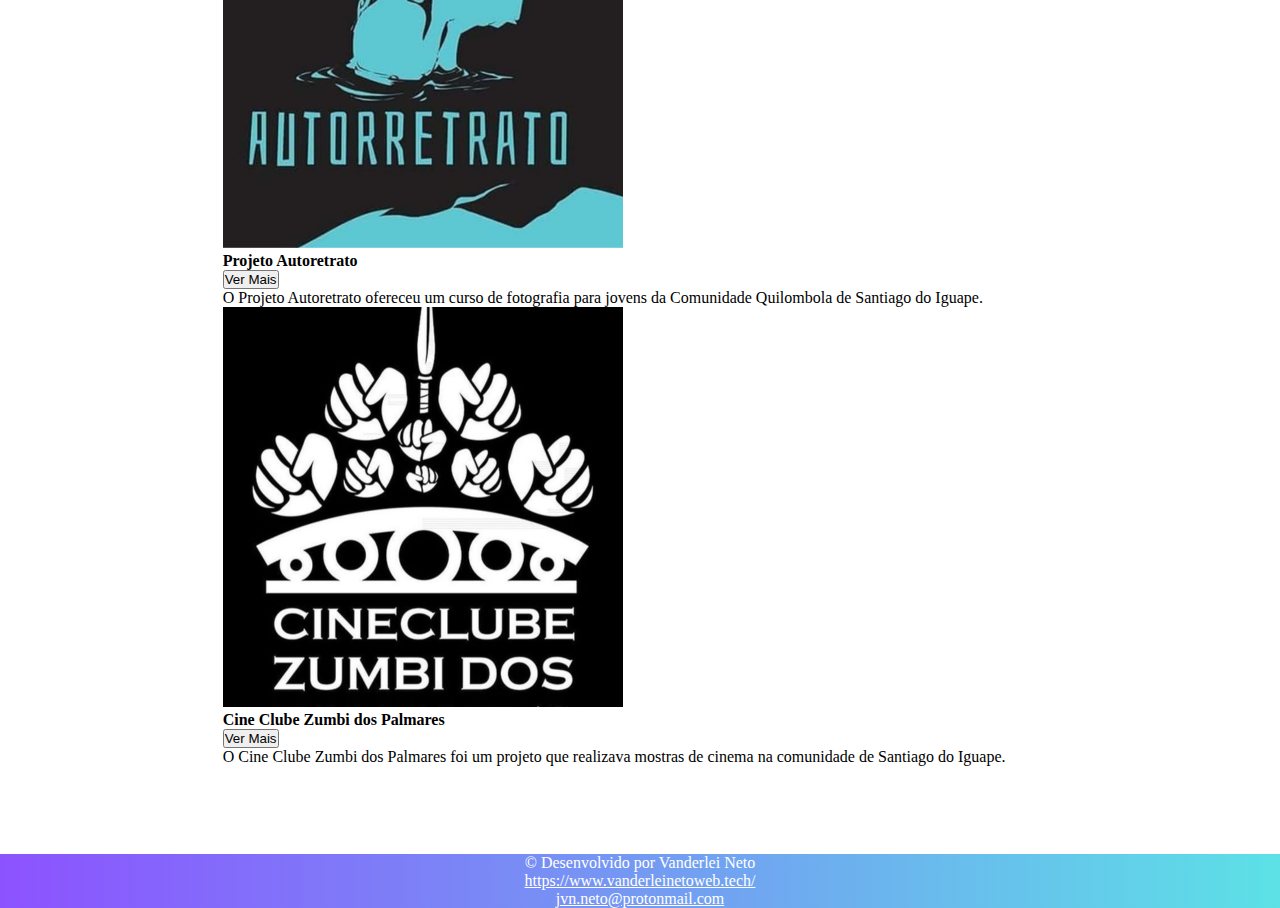
==== commit c410ee56: "Corrigindo problemas com links" ====
--- a/projetos.html
+++ b/projetos.html
@@ -33,7 +33,7 @@
                     <a class="nav-link active" href="/sobre.html">Sobre</a>
                 </li>
                 <li class="nav-item">
-                    <a class="nav-link active" href="/projetos.html">Projetos</a>
+                    <a class="nav-link active">Projetos</a>
                 </li>
                 <li class="nav-item dropdown">
                     <a class="nav-link active dropdown-toggle" href="/sobre.html" role="button"
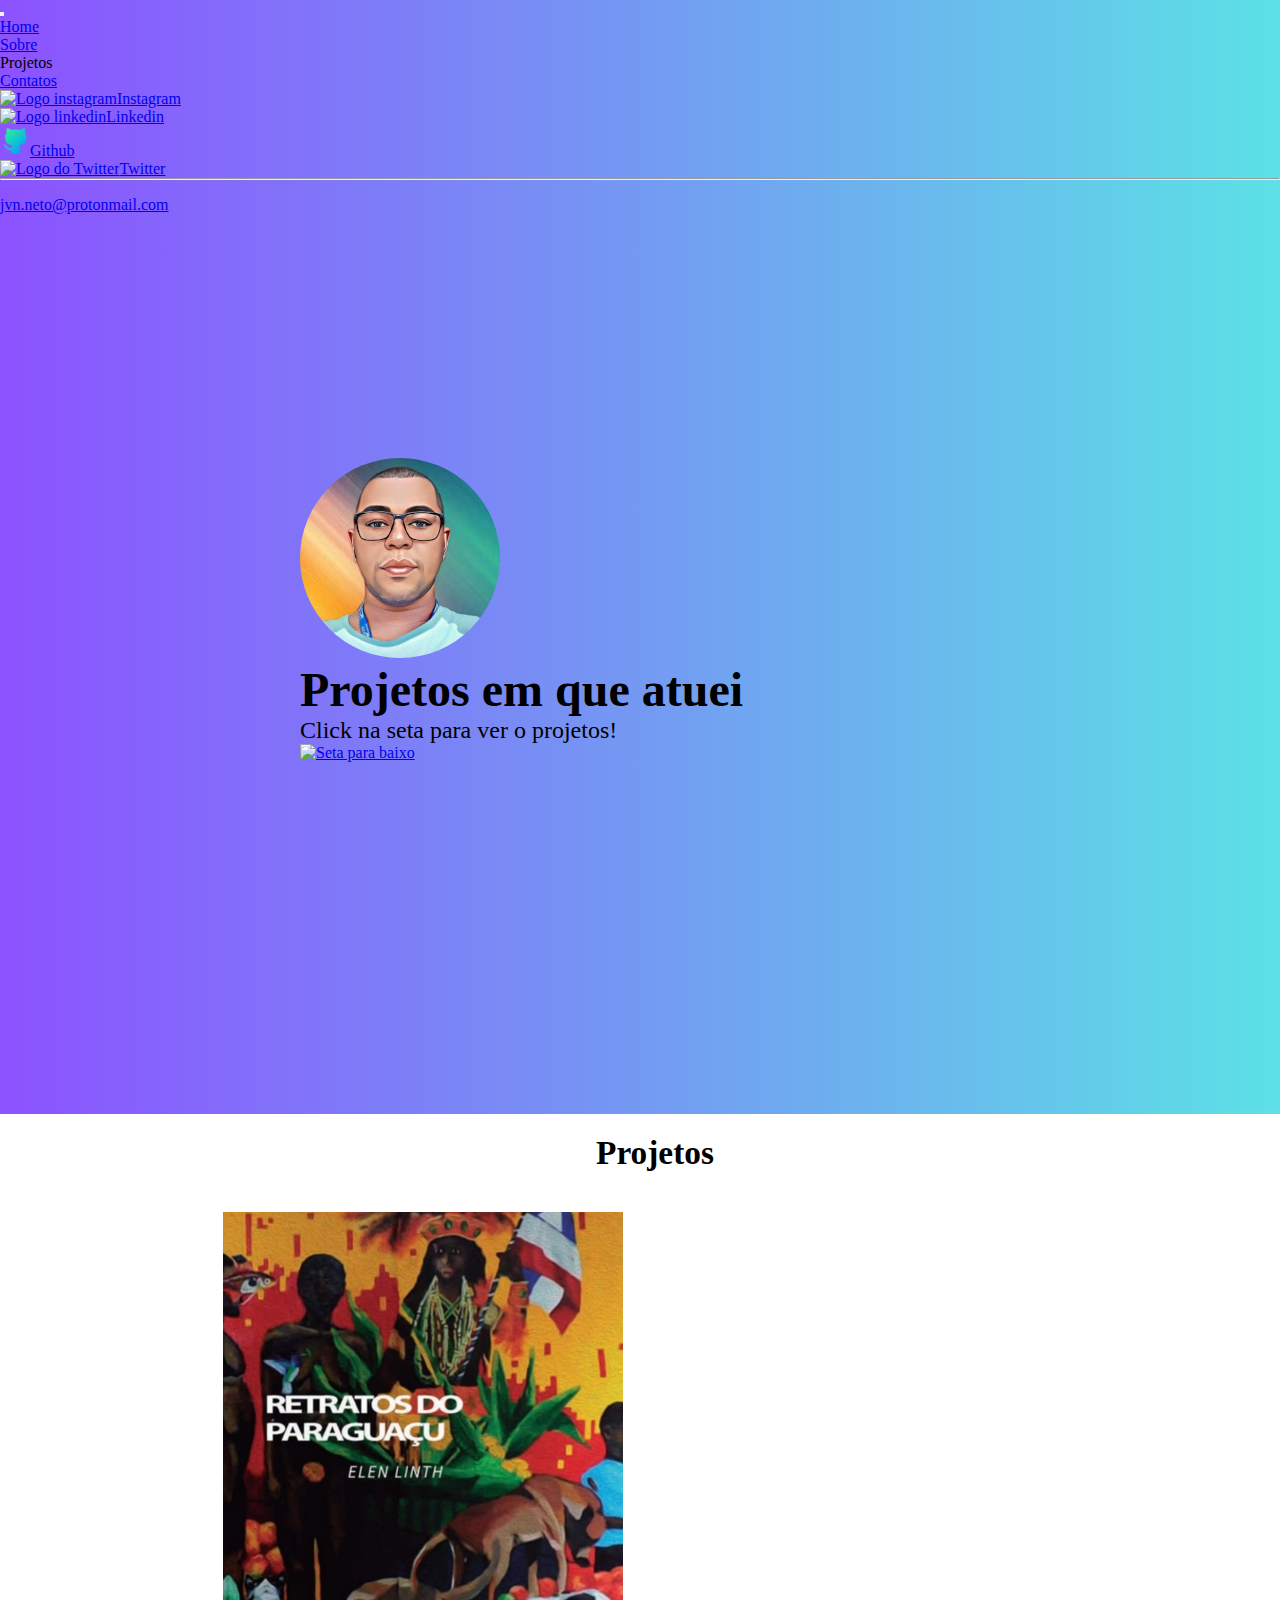
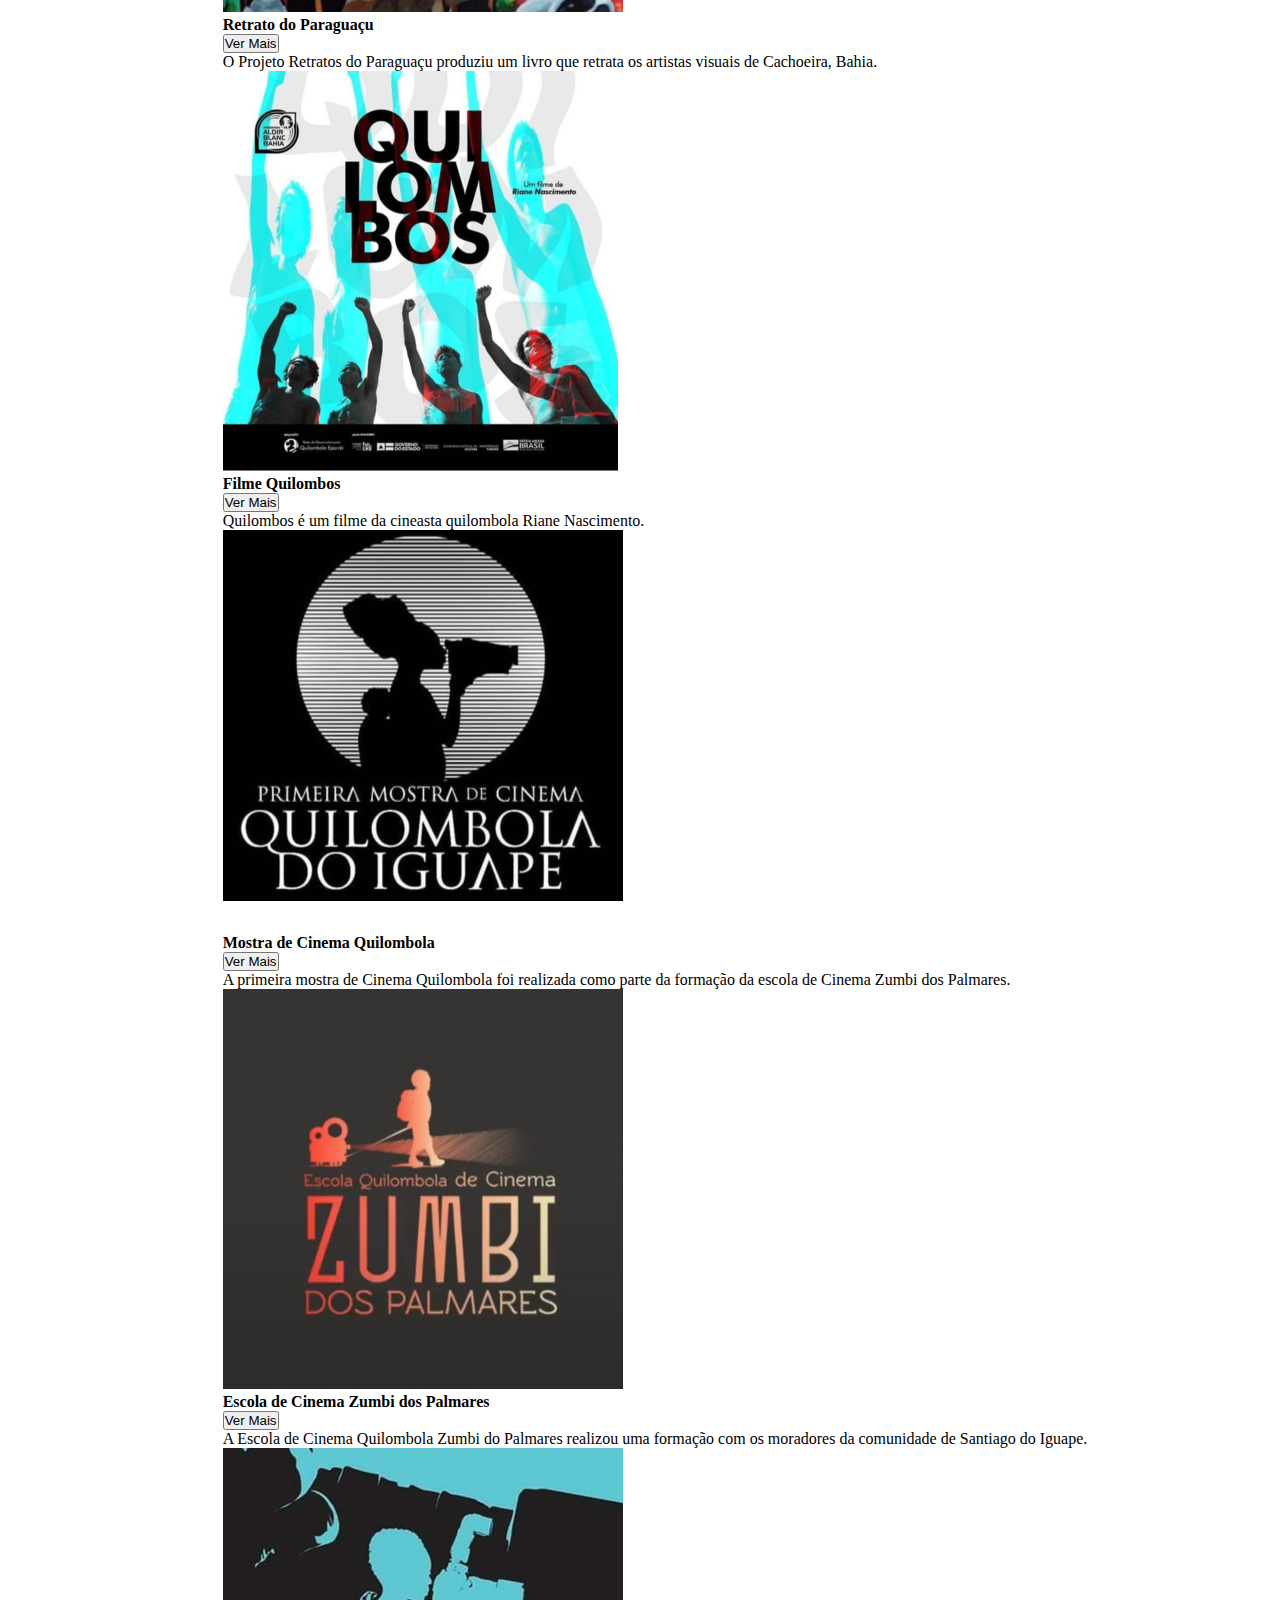
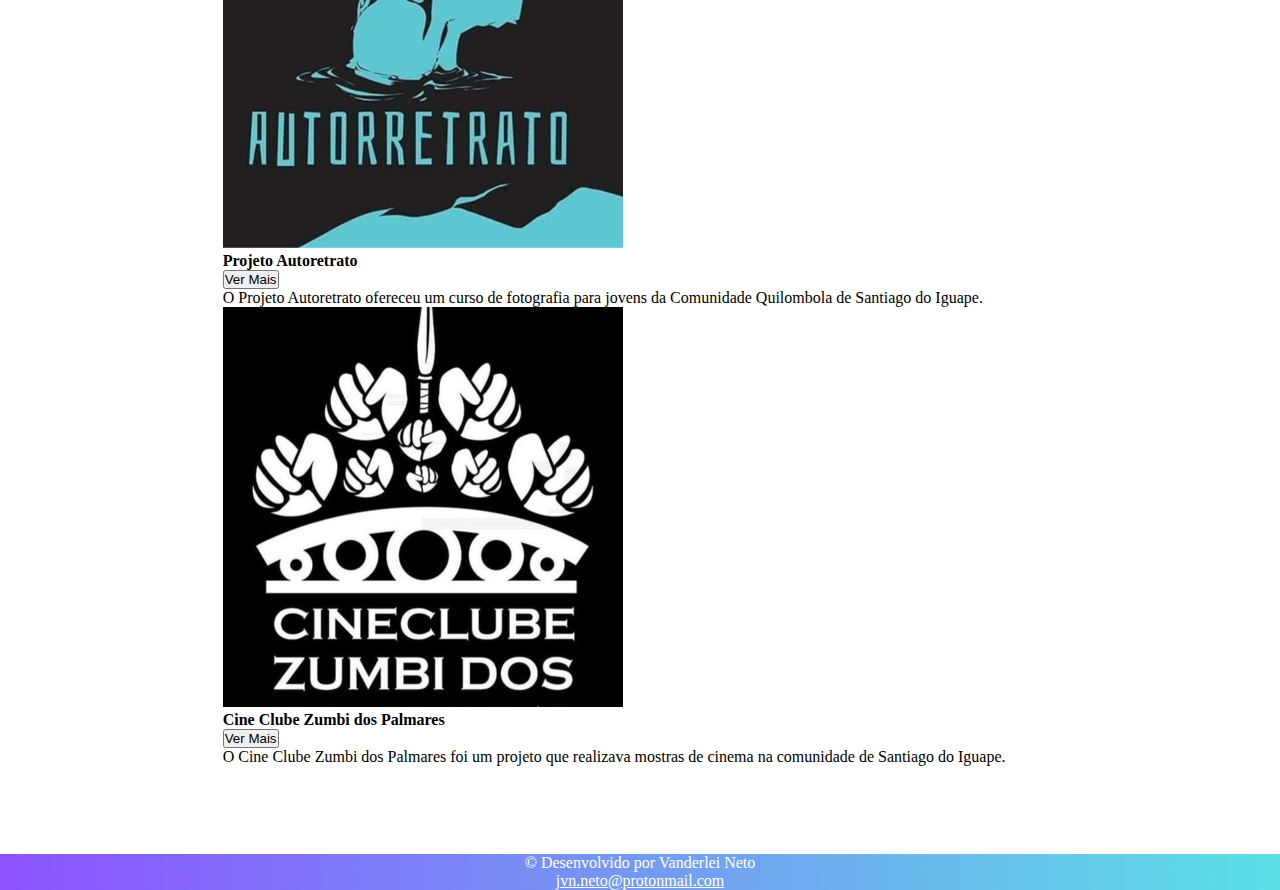
==== commit fa48ed8b: "Ajusando49" ====
--- a/projetos.html
+++ b/projetos.html
@@ -217,8 +217,8 @@
 <footer>
     <div>
         <p> &#169; Desenvolvido por Vanderlei Neto</p>
-        <p><a href="https://www.vanderleinetoweb.tech/" target="_blank" rel="noopener noreferrer">
-                https://www.vanderleinetoweb.tech/</a></p>
+        <!--<p><a href="https://www.vanderleinetoweb.tech/" target="_blank" rel="noopener noreferrer">
+                https://www.vanderleinetoweb.tech/</a></p>-->
         <p><a href="mailto:jvn.neto@protonmail.com" target="_blank"
                 rel="noopener noreferrer">jvn.neto@protonmail.com</a></p>
 
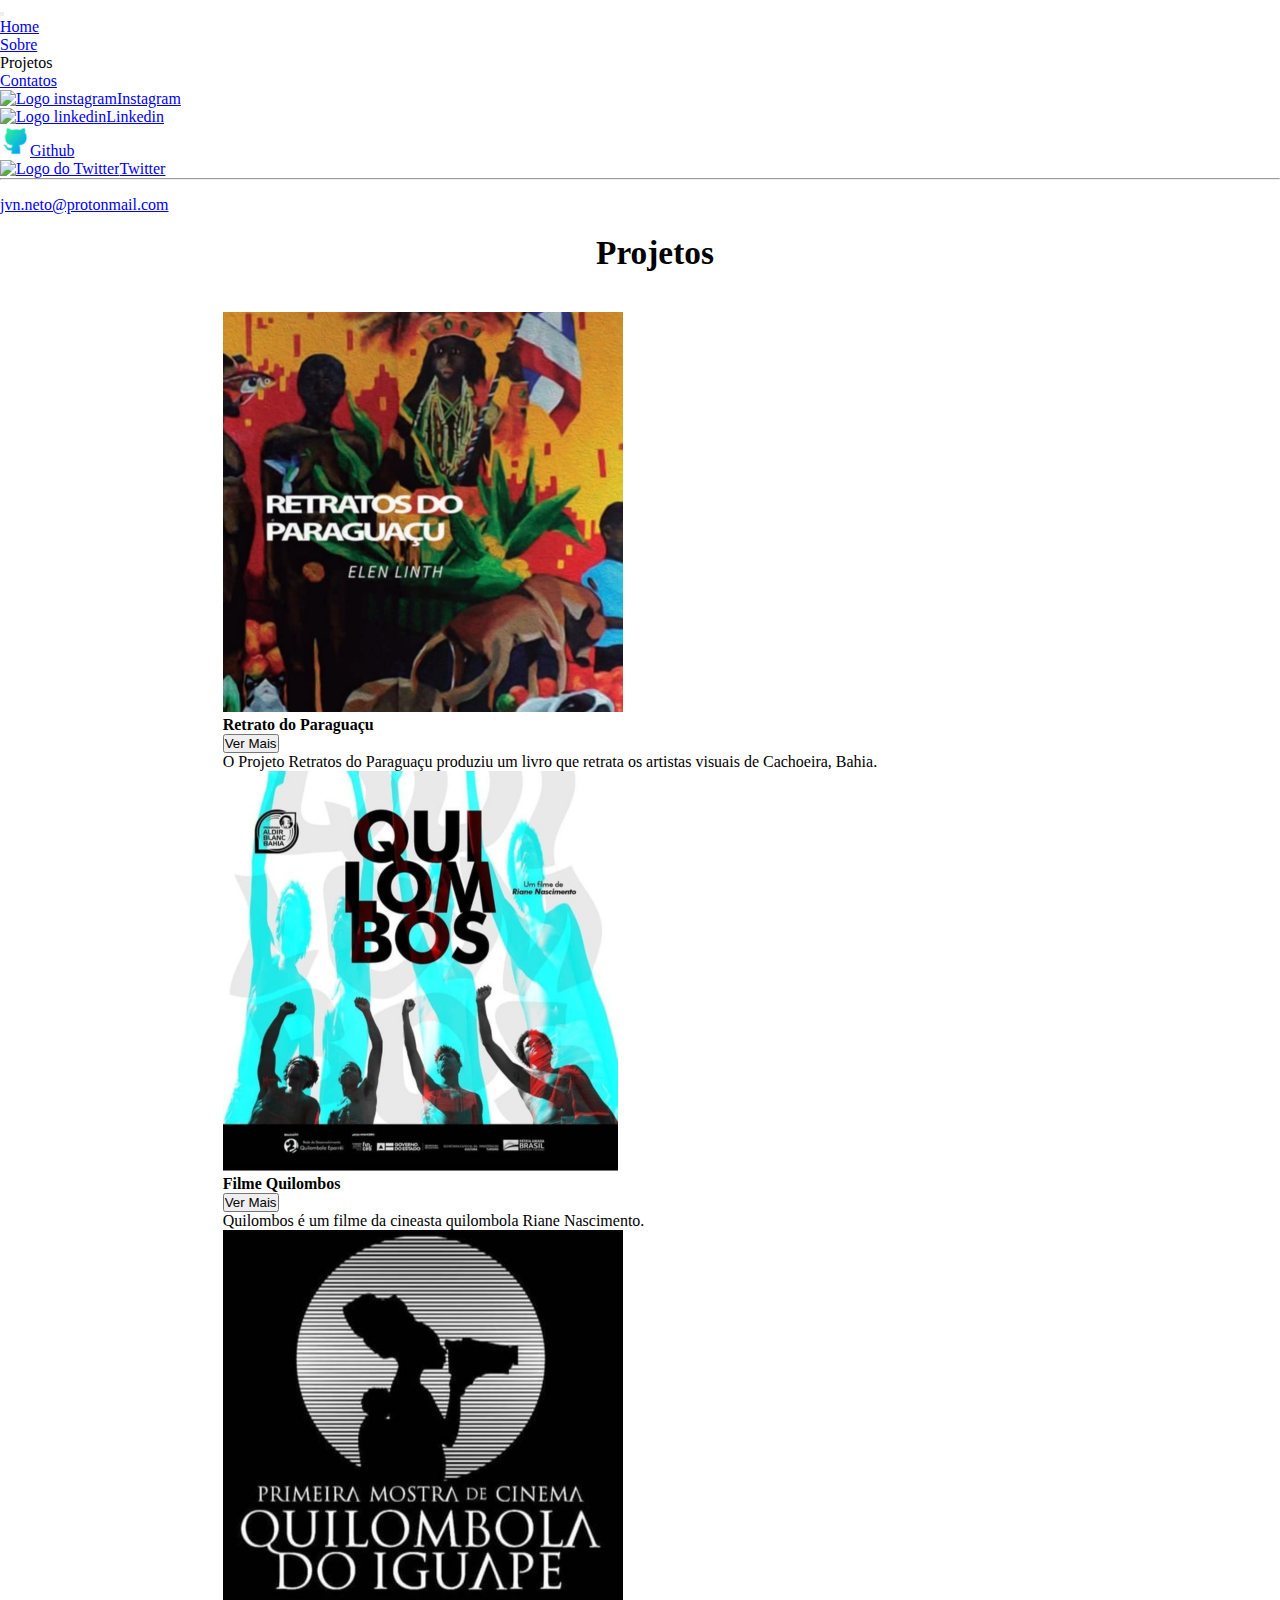
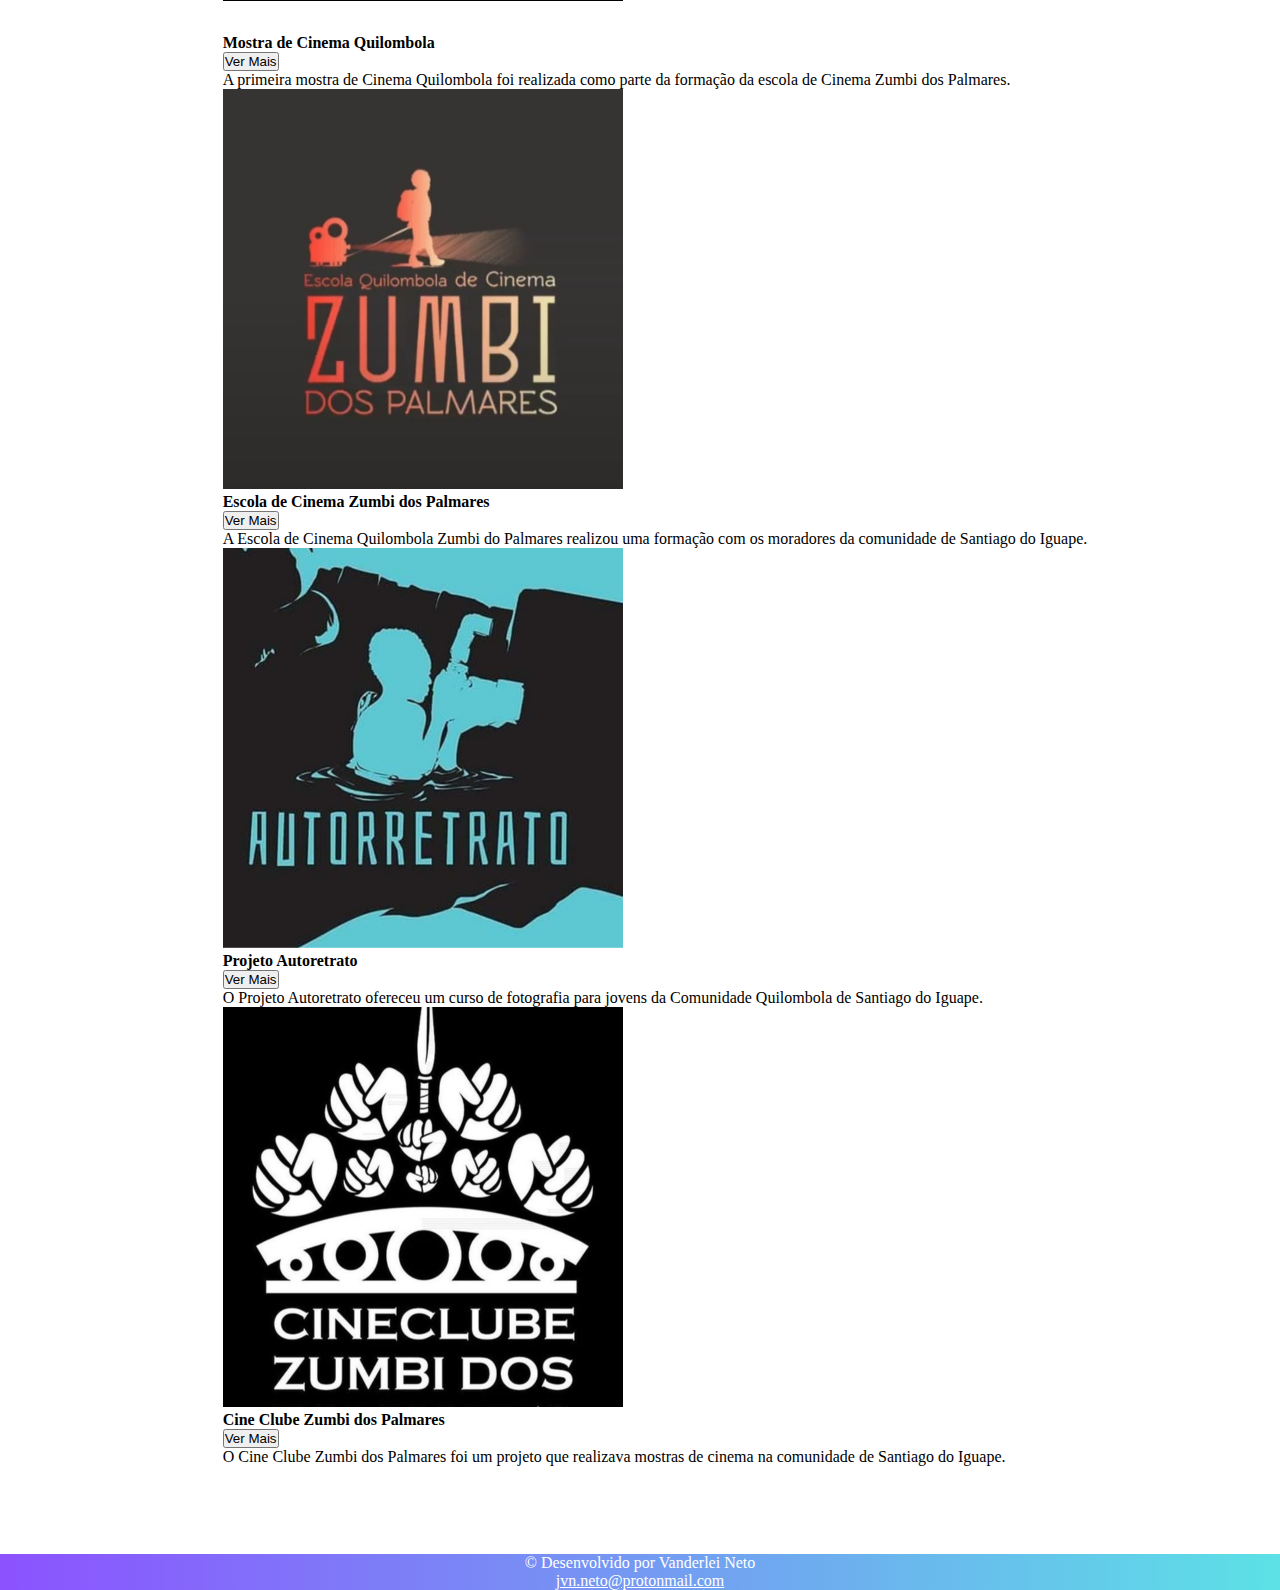
==== commit 66e9e298: "Ajute nas paginas" ====
--- a/projetos.html
+++ b/projetos.html
@@ -77,23 +77,6 @@
             </header>
 
 
-            <section id="apresentacao">
-                <div class="row">
-                    <div class="col-md-6 order-md-2">
-                        <img src="/assets/img/perfil.jpeg" alt="Foto de perfil de Vanderlei" class="perfil">
-                    </div>
-                    <div class="col-md-6 order-md-1">
-                        <div class="apresentacao">
-                            <h1 class="title">Projetos em que atuei</h1>
-                            <p class="texto-apretacao">Click na seta para ver o projetos!</p>
-
-                        </div>
-                        <div><a href="#corpo"><img src="https://cdn-icons-png.flaticon.com/128/6780/6780351.png"
-                                    alt="Seta para baixo" class="seta"></a></div>
-                    </div>
-                </div>
-            </section>
-
         </section>
 <section id="corpo">
     <div class="corpo">
--- a/assets/css/style.css
+++ b/assets/css/style.css
@@ -21,22 +21,6 @@
 .seta {
     width: 50px;
 }
-
-.inicio {
-    width: 100%;
-    background-image: linear-gradient(to right,
-        #8C52FF,
-        #5CE1E6);
-}
-#apresentacao {
-    padding-top: 15.25rem;
-    padding-left: 18.75rem;
-    justify-content: center;
-    align-items: center;
-    height: 100vh;
-    /* Define a altura da seção para ocupar toda a altura da página */
-}
-
 
 .title {
     font-size: 36pt;
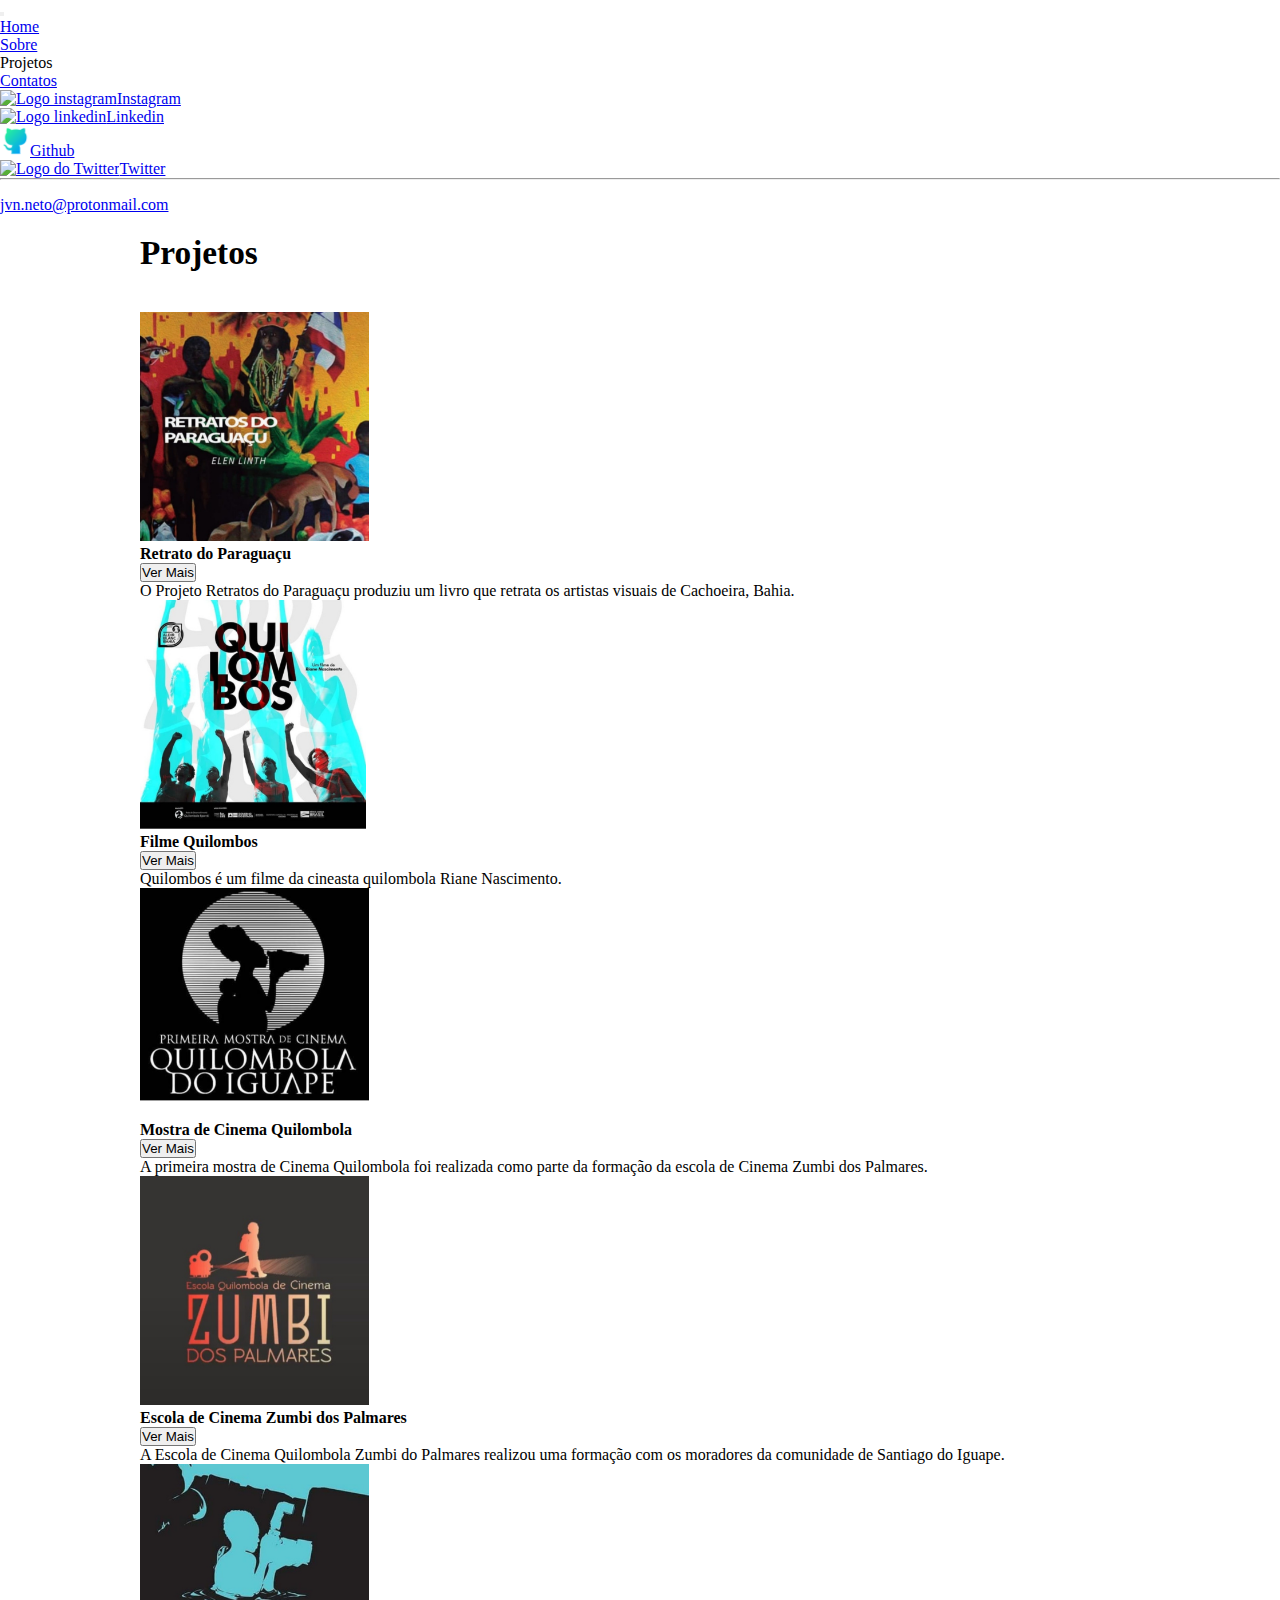
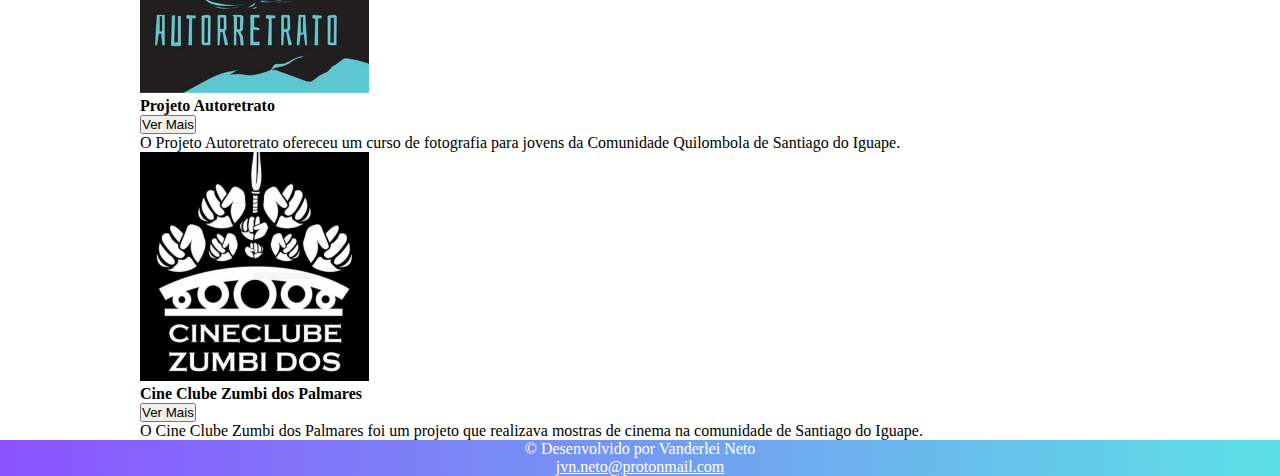
==== commit d0984eaa: "Ajustando" ====
--- a/projetos.html
+++ b/projetos.html
@@ -78,9 +78,11 @@
 
 
         </section>
-<section id="corpo">
-    <div class="corpo">
+<section id="projetos">
+    <div class="projetos">
+        
         <h2>Projetos</h2>
+        
         <div class="row">
             <div class="col-lg-4 col-md-6 col-sm-12 projeto">
                 <img src="assets/img/retratosdoparaguacu.png" alt="Capa do livro retratosdoparaguacu" class="img-fluid">
--- a/assets/css/style.css
+++ b/assets/css/style.css
@@ -18,16 +18,21 @@
     
 }
 
+.caixa-apresentacao {
+    text-align: center;
+}
+
 .seta {
     width: 50px;
 }
 
+
 .title {
-    font-size: 36pt;
+    font-size: 40pt;
 }
 
 .texto-apretacao {
-    font-size: 18pt;
+    font-size: 23pt;
 }
 
 
@@ -35,16 +40,33 @@
     border-radius: 50%;
 }
 
-
-
-#corpo {
+.biblioquilombola h2 {
+    padding-top: 20px;
+}
+
+.biblioquilombola img {
+    display: block;
+    margin-left: auto;
+    margin-right: auto;
+
+}
+
+.texto-biblioquilombola{
+    padding: 0.5rem 12rem 30px 12rem;
+
+}
+
+
+
+
+#inicio-page {
     padding-bottom: 5.5rem;
     display: flex;
     align-items: center;
     justify-content: center;
 }
 
-.corpo {
+.inicio-page {
 
     padding-left: 12.5rem;
     margin-right: 1.25rem;
@@ -87,3 +109,110 @@
     color: var(--texto-branco);
 }
 
+
+
+@media screen and (min-width: 100px) and (max-width: 1028px) {
+
+    
+    
+    
+    
+    .ul a {
+        font-size: 1rem;
+        text-decoration: none;
+    }
+
+    
+
+
+.inicio {
+width: 100%;
+
+}
+
+
+
+.perfil {
+    width: 150px;
+}
+
+.title {
+    padding-top: 60px;
+    font-size: 25pt;
+}
+
+.texto-apretacao {
+    font-size: 12pt;
+}
+
+
+.biblioquilombola .texto {
+   
+    padding: 40px;
+}
+
+.biblioquilombola img {
+    width: 80%;
+    
+}
+    
+
+    #inicio-page {
+        display: block;
+    }
+
+    .inicio-page{
+        padding-top: 60px;
+        padding-right: 30px;
+        padding-left: 30px;
+    }
+
+    .title-vivencias {
+        padding-top: 40px;
+        text-align: center;
+    }
+
+    .texto {
+        padding-top: 30px;
+      font-size: 17pt;
+    }
+
+     
+    .vivencias-img {
+       display: none;
+    }
+
+     
+    .vivencias-img-mobile {
+        display: block;
+        width: 250px;
+        padding-left: 20px;
+        margin: auto;
+    }
+
+
+    }
+    
+
+    @media (max-width: 600px) {
+        #apresentacao {
+            padding-top: 5rem;
+            padding-left: 5rem;
+            padding-right: 5rem;
+            justify-content: center;
+            align-items: center;
+            height: 100vh;
+            /* Define a altura da seção para ocupar toda a altura da página */
+        }
+        
+      }
+
+
+
+
+    
+
+
+
+
+
--- a/assets/css/projetos.css
+++ b/assets/css/projetos.css
@@ -1,15 +1,23 @@
-#corpo {
-    padding-right: 150px;
+#projetos {
+    padding-left: 140px;
 }
 
-#corpo h2 {
+.title-projetos {
+    display: inline;
+}
+
+#projetos h2 {
     font-weight: 900;
-    text-align: center;
     font-size: 25pt;
     padding-top: 20px;
     padding-bottom: 40px;
+    
 }
 
+
+.projetos img {
+    width: 229px;
+}
 .projeto h3 {
     font-size: 12pt;
     font-weight: 700;
@@ -17,7 +25,13 @@
 
 
 @media screen and (min-width: 100px) and (max-width: 900px) {
-    #corpo {
+    #projetos {
+        display: block;
             padding: 10px;
+
+    }
+
+    .projetos{
+        text-align: center;
     }
 }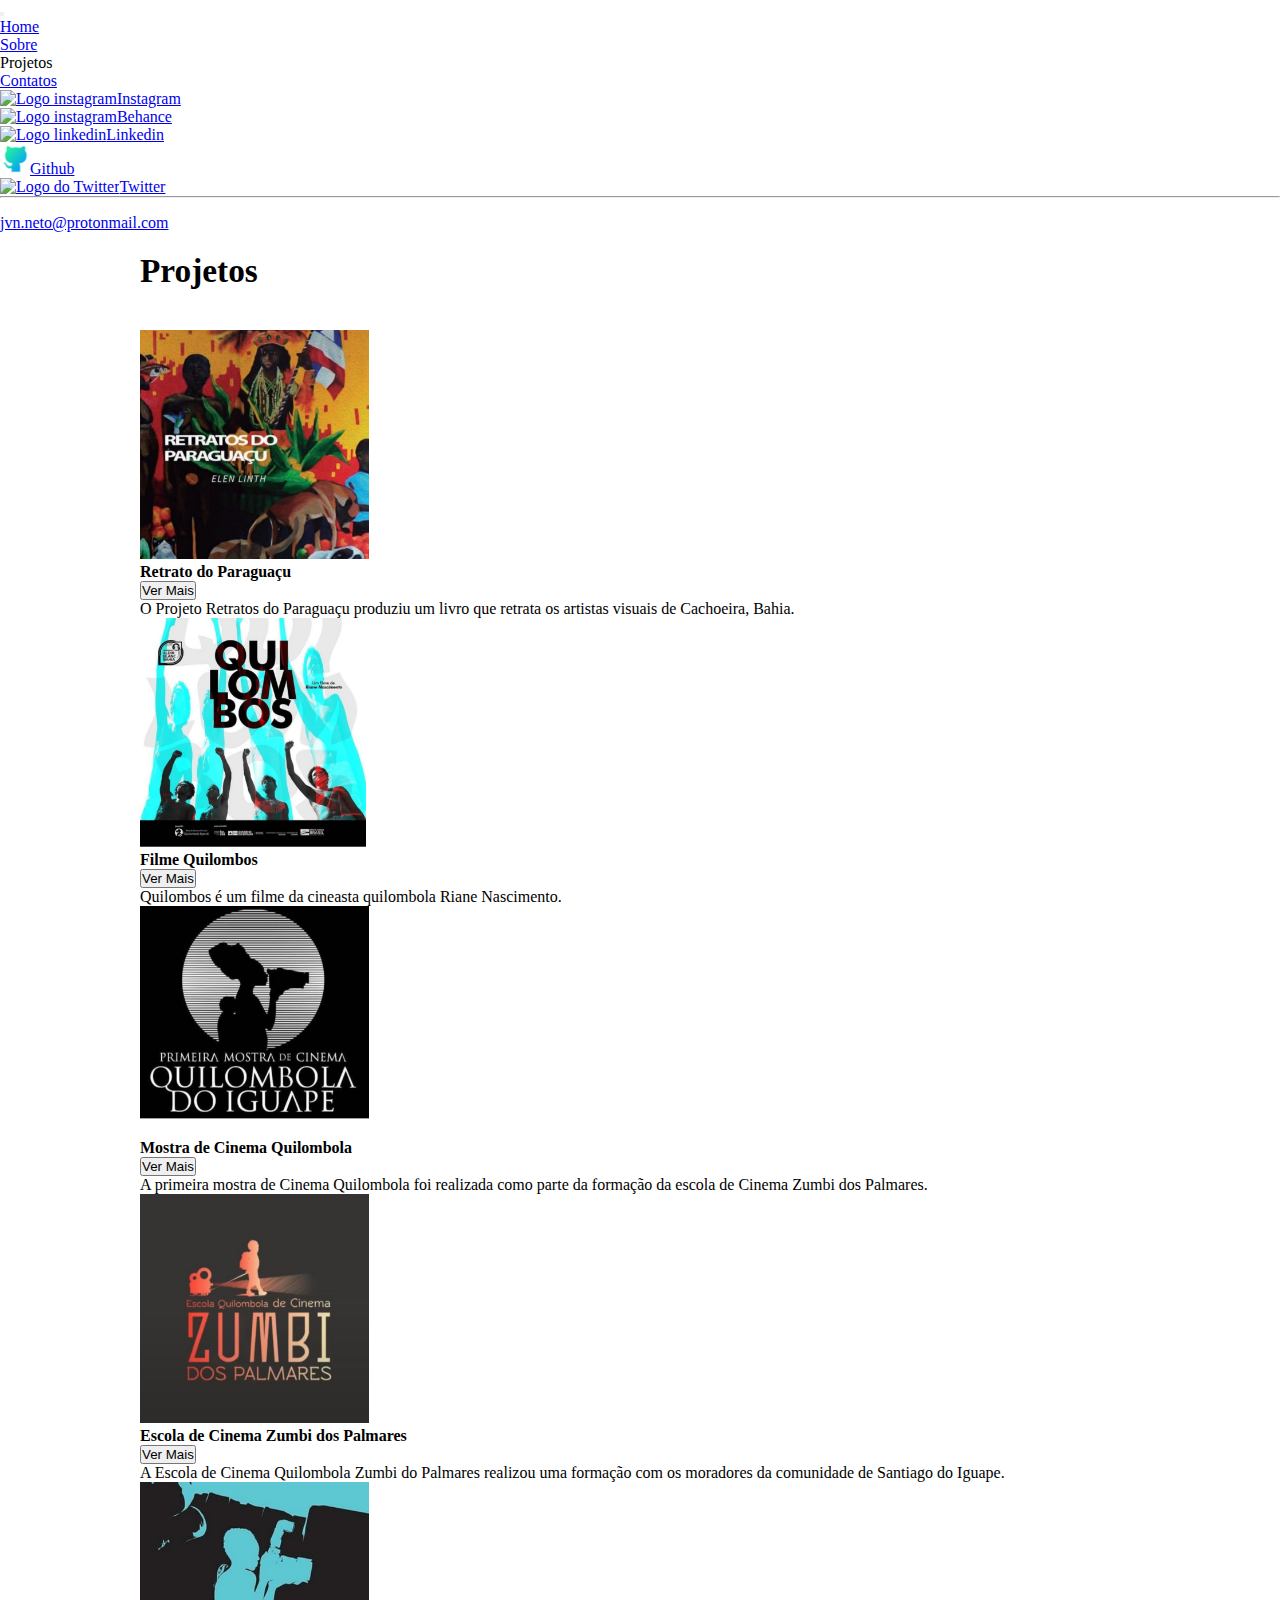
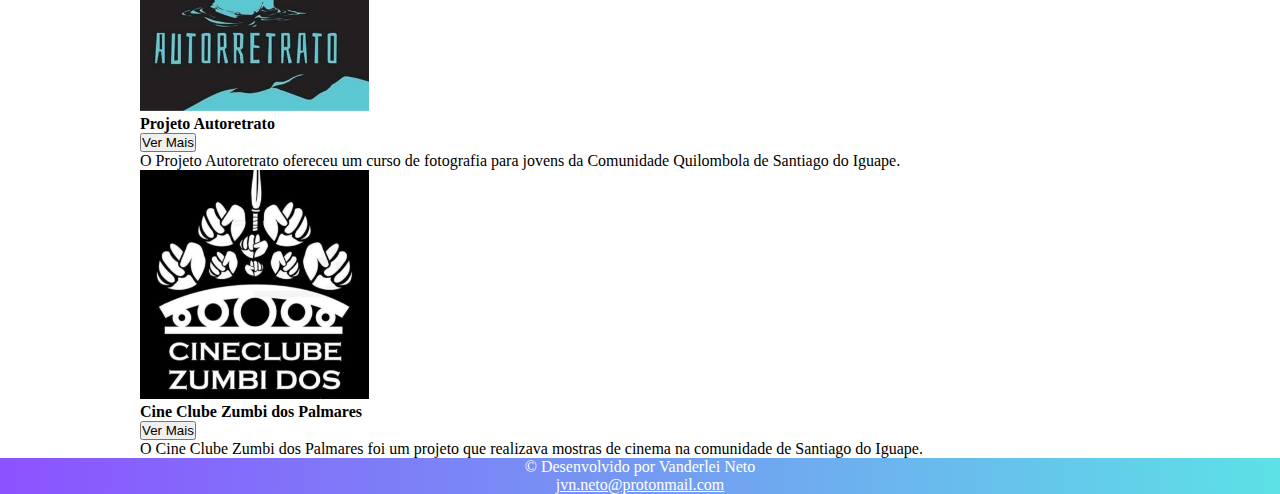
==== commit 92ee503a: "Ajustando contatos" ====
--- a/projetos.html
+++ b/projetos.html
@@ -45,6 +45,10 @@
                                 target="blank"><img src="https://cdn-icons-png.flaticon.com/128/1384/1384073.png"
                                     alt="Logo instagram">Instagram</a>
                         </li>
+                        <li><a class="dropdown-item" href="https://www.behance.net/josvanderlei1"
+                            target="blank"><img src="https://cdn-user-icons.flaticon.com/87086/87086752/1698113467323.svg?token=exp=1698114942~hmac=768526afff8b5b4f0a1ba583041a1340"
+                                alt="Logo instagram">Behance</a>
+                    </li>
                         <li><a class="dropdown-item" href="https://www.linkedin.com/in/vanderleineto/"
                                 target="blank"><img src="https://cdn-icons-png.flaticon.com/128/1384/1384072.png"
                                     alt="Logo linkedin">Linkedin</a>
@@ -57,16 +61,15 @@
                                     alt="Logo do Twitter">Twitter</a>
                         </li>
 
-
-
-
-
                         <li>
                             <hr class="dropdown-divider">
                         </li>
                         <li><a class="dropdown-item" href="mailto:jvn.neto@protonmail.com">jvn.neto@protonmail.com</a>
+                            <!---->
                         </li>
                     </ul>
+                </li>
+            </ul>
                 </li>
             </ul>
         </div>
